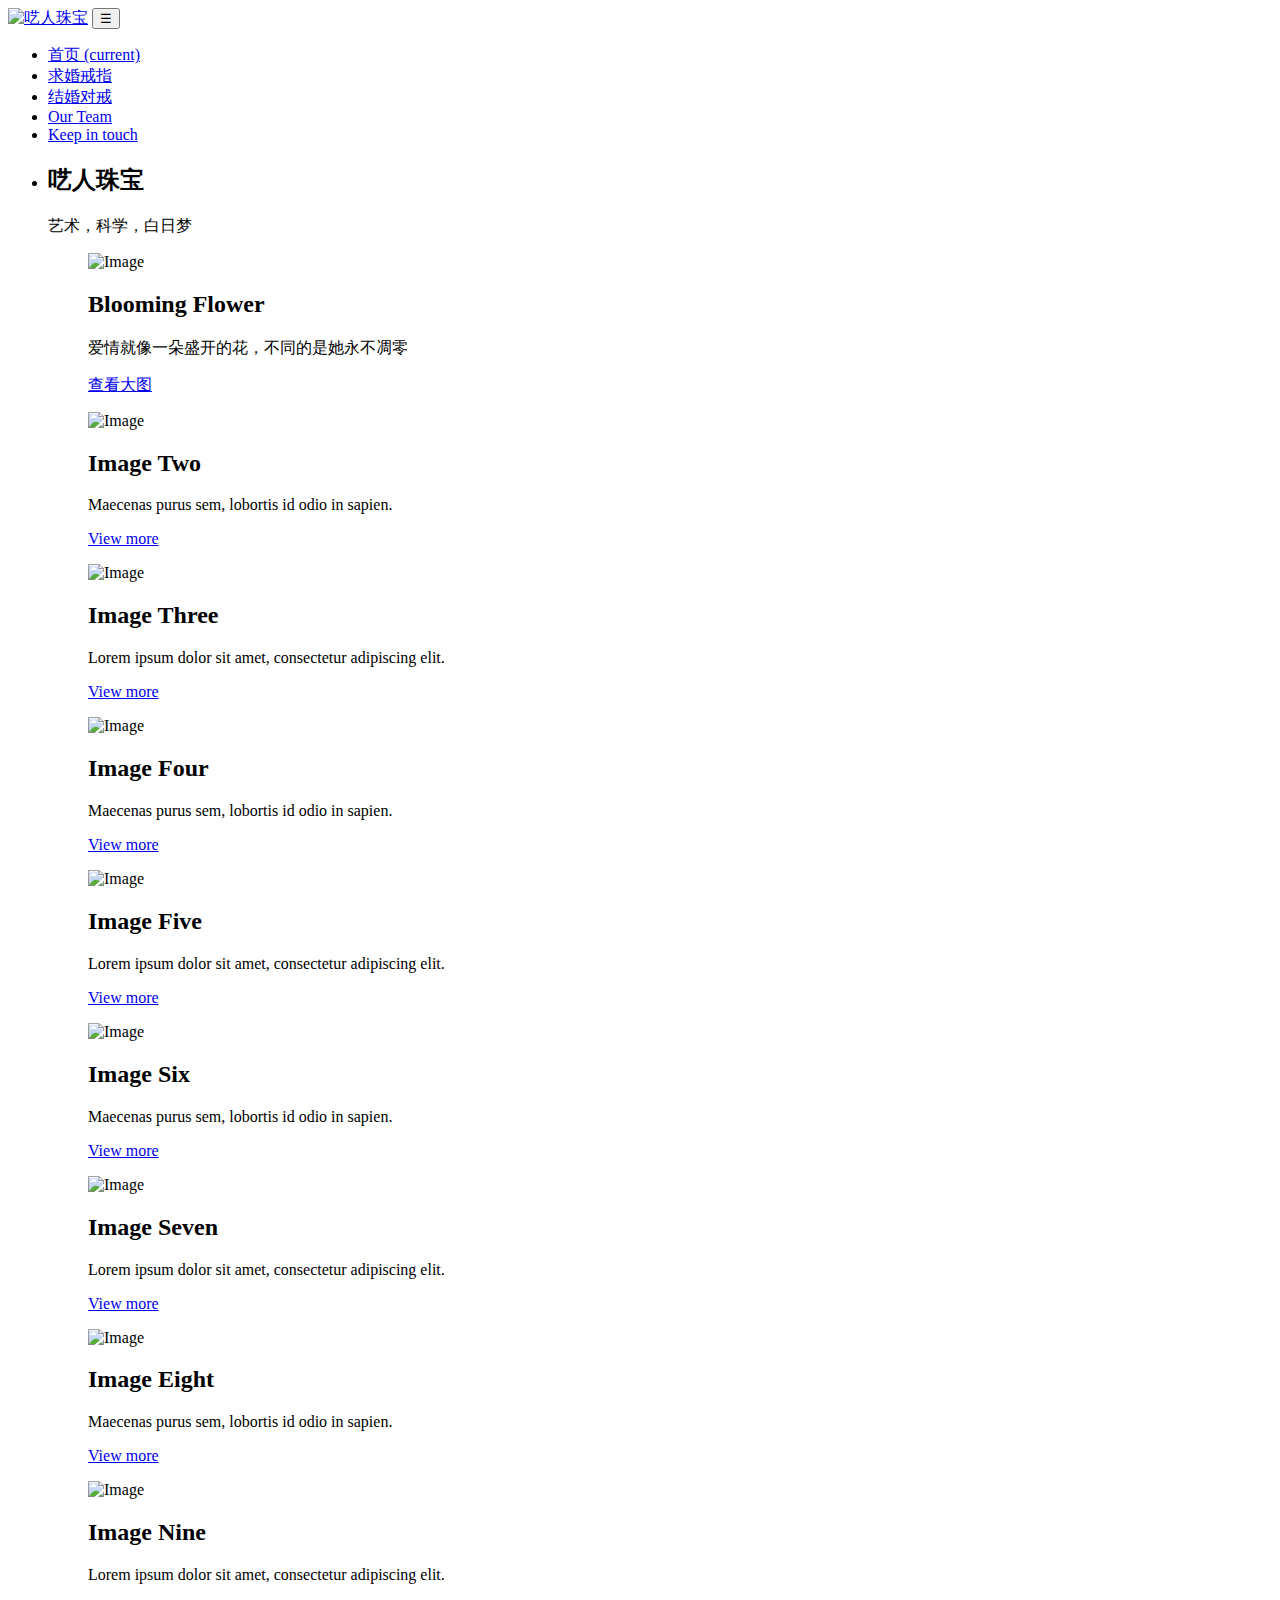
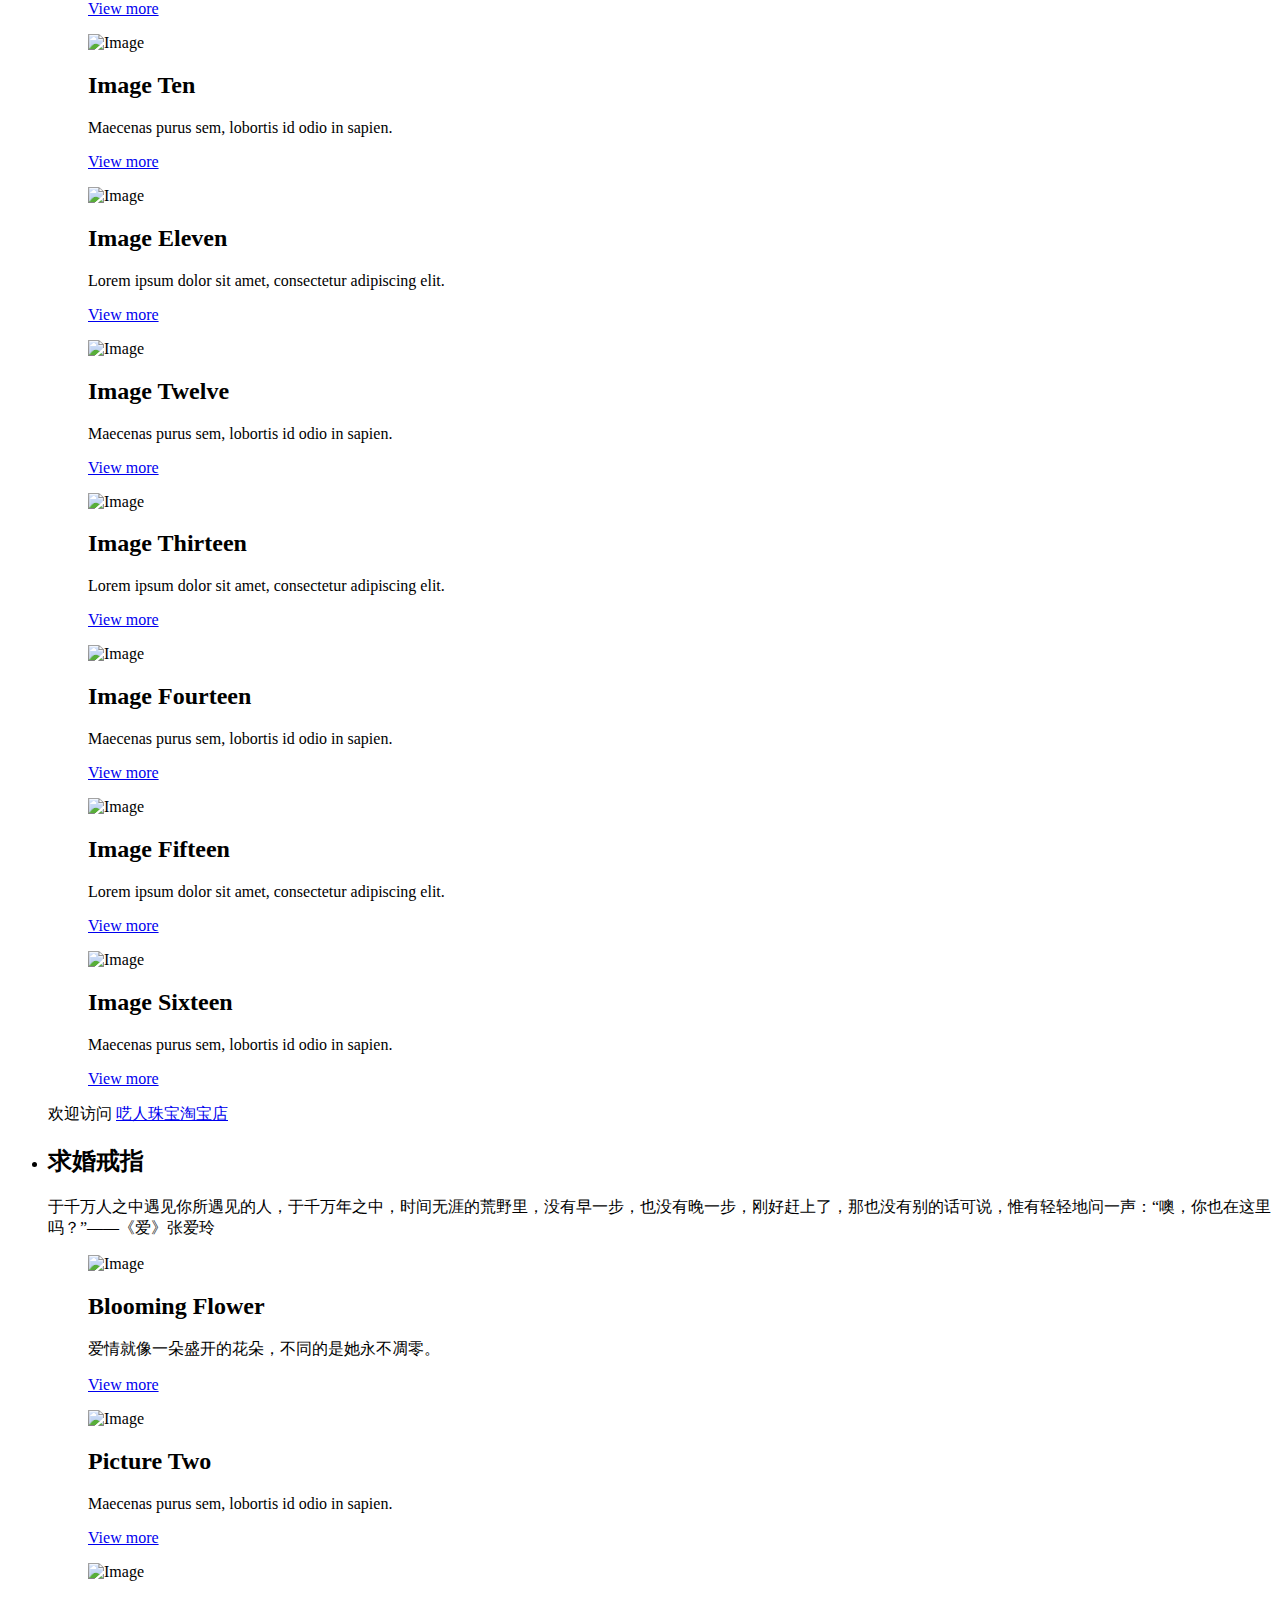
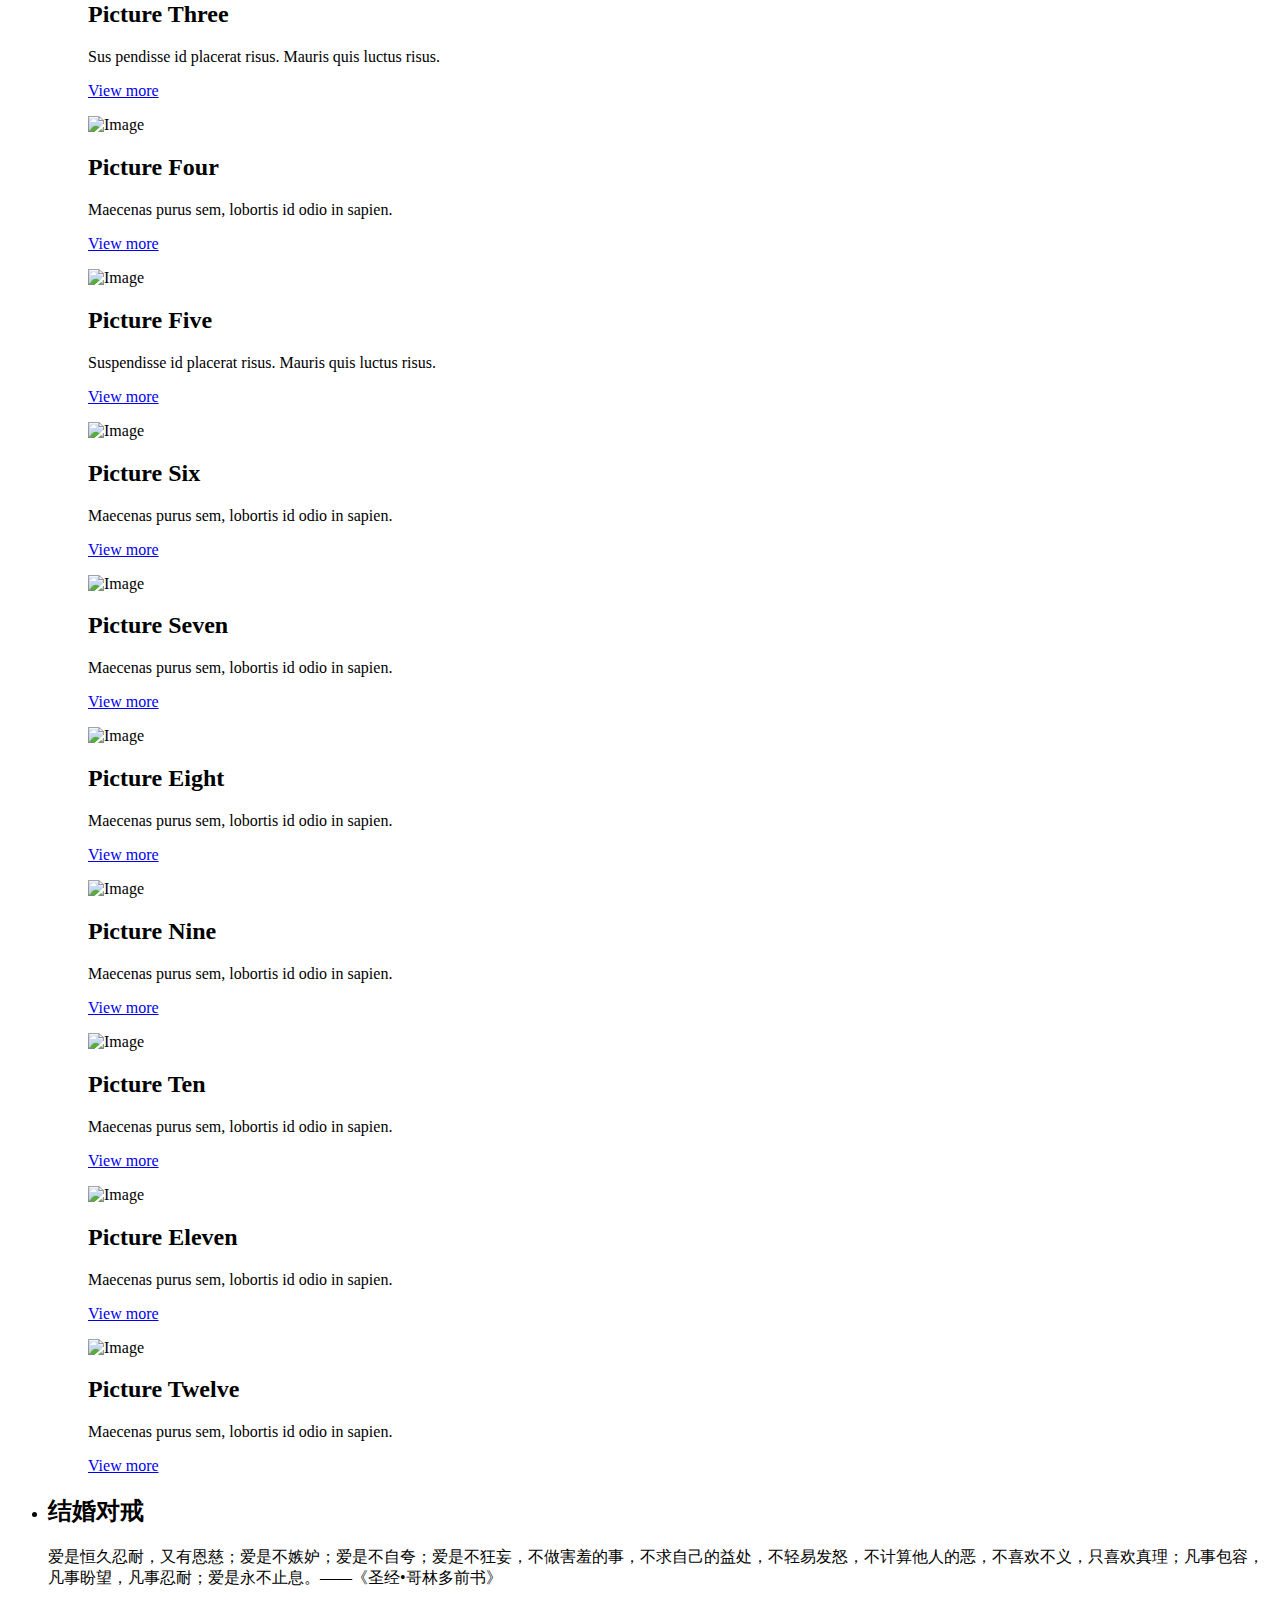
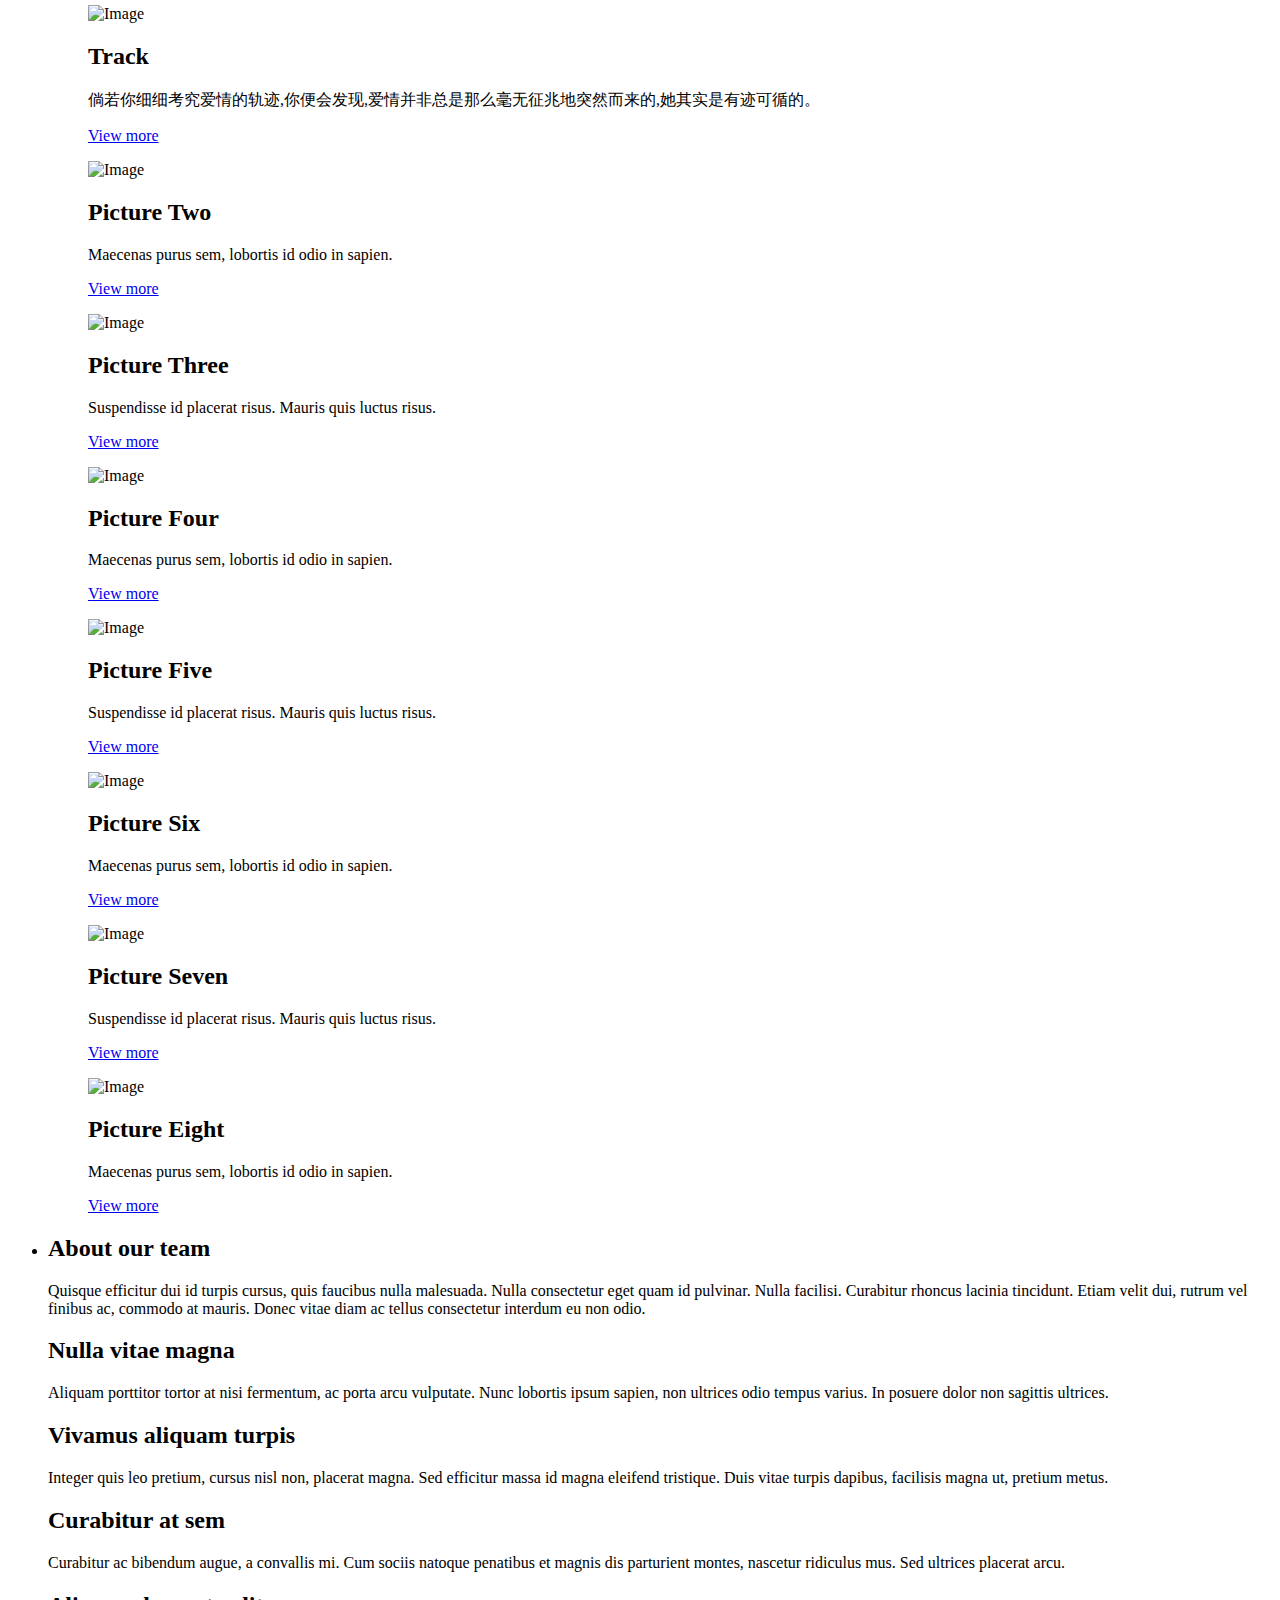
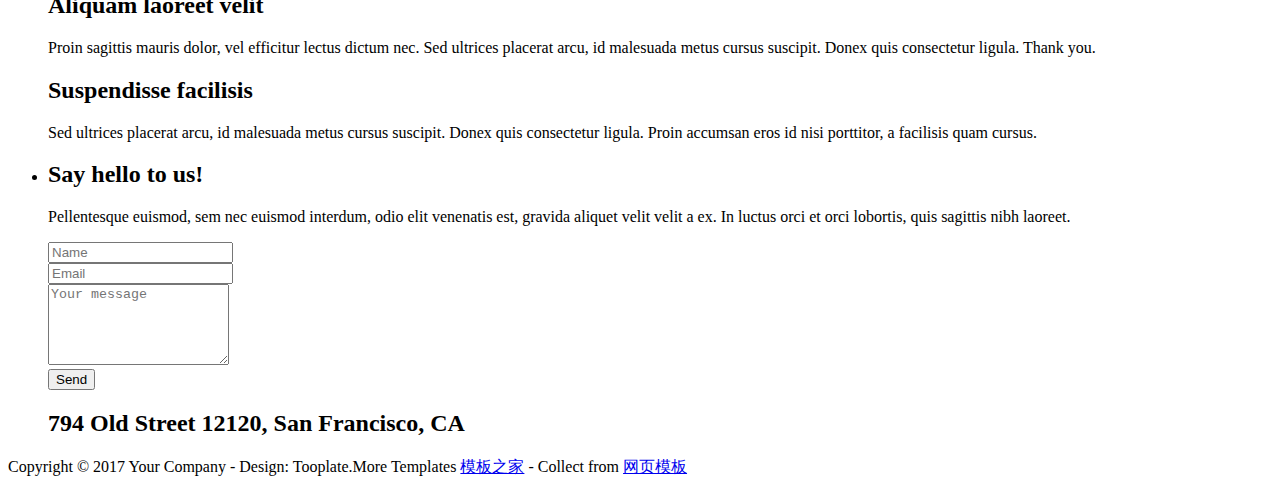
==== index.html @ 4c590a11 "Create index.html" ====
<!DOCTYPE html>
<html lang="en">
<head>
    <meta charset="utf-8">
    <meta http-equiv="X-UA-Compatible" content="IE=edge">
    <meta name="viewport" content="width=device-width, initial-scale=1">

    <title>呓人珠宝——艺术 科技 白日梦</title>

    <!-- load stylesheets -->
    <link rel="stylesheet" href="https://fonts.googleapis.com/css?family=Open+Sans:300,400">  
    <!-- Google web font "Open Sans" -->
    <link rel="stylesheet" href="font-awesome-4.5.0/css/font-awesome.min.css">                
    <!-- Font Awesome -->
    <link rel="stylesheet" href="css/bootstrap.min.css">                                      
    <!-- Bootstrap style -->
    <link rel="stylesheet" href="css/hero-slider-style.css">                              
    <!-- Hero slider style (https://codyhouse.co/gem/hero-slider/) -->
    <link rel="stylesheet" href="css/magnific-popup.css">                                 
    <!-- Magnific popup style (http://dimsemenov.com/plugins/magnific-popup/) -->
    <link rel="stylesheet" href="css/tooplate-style.css">                                   

    <!-- HTML5 shim and Respond.js for IE8 support of HTML5 elements and media queries -->
    <!-- WARNING: Respond.js doesn't work if you view the page via file:// -->
        <!--[if lt IE 9]>
          <script src="https://oss.maxcdn.com/html5shiv/3.7.2/html5shiv.min.js"></script>
          <script src="https://oss.maxcdn.com/respond/1.4.2/respond.min.js"></script>
          <![endif]-->
</head>

    <body>
        
        <!-- Content -->
        <div class="cd-hero">

            <!-- Navigation -->        
            <div class="cd-slider-nav">
                <nav class="navbar">
                    <div class="tm-navbar-bg">
                        
                        <a class="navbar-brand text-uppercase" href="#"><img src="./img/logo.png" alt="呓人珠宝" width="40%"></a>

                        <button class="navbar-toggler hidden-lg-up" type="button" data-toggle="collapse" data-target="#tmNavbar">
                            &#9776;
                        </button>
                        <div class="collapse navbar-toggleable-md text-xs-center text-uppercase tm-navbar" id="tmNavbar">
                            <ul class="nav navbar-nav">
                                <li class="nav-item active selected">
                                    <a class="nav-link" href="#0" data-no="1">首页 <span class="sr-only">(current)</span></a>
                                </li>                                
                                <li class="nav-item">
                                    <a class="nav-link" href="#0" data-no="2">求婚戒指</a>
                                </li>
                                <li class="nav-item">
                                    <a class="nav-link" href="#0" data-no="3">结婚对戒</a>
                                </li>
                                <li class="nav-item">
                                    <a class="nav-link" href="#0" data-no="4">Our Team</a>
                                </li>
                                <li class="nav-item">
                                    <a class="nav-link" href="#0" data-no="5">Keep in touch</a>
                                </li>
                            </ul>
                        </div>                        
                    </div>

                </nav>
            </div> 

            <ul class="cd-hero-slider">

                <!-- Page 1 Gallery One -->
                <li class="selected">                    
                    <div class="cd-full-width">
                        <div class="container-fluid js-tm-page-content" data-page-no="1" data-page-type="gallery">
                            <div class="tm-img-gallery-container">
                                <div class="tm-img-gallery gallery-one">
                                <!-- Gallery One pop up connected with JS code below -->                                    
                                    <div class="tm-img-gallery-info-container">                                    
                                        <h2 class="tm-text-title tm-gallery-title tm-white"><span class="tm-white">呓人珠宝</span></h2>
                                        <p class="tm-text">艺术，科学，白日梦
                                        </p>
                                    </div>
                                    <div class="grid-item">
                                        <figure class="effect-bubba">
                                            <img src="./img/1flower1.jpg" alt="Image" class="img-fluid tm-img">
                                            <figcaption>
                                                <h2 class="tm-figure-title"> <span>Blooming Flower</span></h2>
                                                <p class="tm-figure-description">爱情就像一朵盛开的花，不同的是她永不凋零</p>
                                                <a href="./img/1flower.jpg">查看大图</a>
                                            </figcaption>           
                                        </figure>
                                    </div>
                                    <div class="grid-item">
                                        <figure class="effect-bubba">
                                            <img src="img/tm-img-02-tn.jpg" alt="Image" class="img-fluid tm-img">
                                            <figcaption>
                                                <h2 class="tm-figure-title">Image <span>Two</span></h2>
                                                <p class="tm-figure-description">Maecenas purus sem, lobortis id odio in sapien.</p>
                                                <a href="img/tm-img-02.jpg">View more</a>
                                            </figcaption>
                                        </figure>
                                    </div>
                                    <div class="grid-item">
                                        <figure class="effect-bubba">
                                            <img src="img/tm-img-03-tn.jpg" alt="Image" class="img-fluid tm-img">
                                            <figcaption>
                                                <h2 class="tm-figure-title">Image <span>Three</span></h2>
                                                <p class="tm-figure-description">Lorem ipsum dolor sit amet, consectetur adipiscing elit.</p>
                                                <a href="img/tm-img-03.jpg">View more</a>
                                            </figcaption>           
                                        </figure>
                                    </div>
                                    <div class="grid-item">
                                        <figure class="effect-bubba">
                                            <img src="img/tm-img-04-tn.jpg" alt="Image" class="img-fluid tm-img">
                                            <figcaption>
                                                <h2 class="tm-figure-title">Image <span>Four</span></h2>
                                                <p class="tm-figure-description">Maecenas purus sem, lobortis id odio in sapien.</p>
                                                <a href="img/tm-img-04.jpg">View more</a>
                                            </figcaption>           
                                        </figure>
                                    </div>  
                                    <div class="grid-item">
                                        <figure class="effect-bubba">
                                            <img src="img/tm-img-05-tn.jpg" alt="Image" class="img-fluid tm-img">
                                            <figcaption>
                                                <h2 class="tm-figure-title">Image <span>Five</span></h2>
                                                <p class="tm-figure-description">Lorem ipsum dolor sit amet, consectetur adipiscing elit.</p>
                                                <a href="img/tm-img-05.jpg">View more</a>
                                            </figcaption>           
                                        </figure>
                                    </div>
                                    <div class="grid-item">
                                        <figure class="effect-bubba">
                                            <img src="img/tm-img-06-tn.jpg" alt="Image" class="img-fluid tm-img">
                                            <figcaption>
                                                <h2 class="tm-figure-title">Image <span>Six</span></h2>
                                                <p class="tm-figure-description">Maecenas purus sem, lobortis id odio in sapien.</p>
                                                <a href="img/tm-img-06.jpg">View more</a>
                                            </figcaption>
                                        </figure>
                                    </div>
                                    <div class="grid-item">
                                        <figure class="effect-bubba">
                                            <img src="img/tm-img-07-tn.jpg" alt="Image" class="img-fluid tm-img">
                                            <figcaption>
                                                <h2 class="tm-figure-title">Image <span>Seven</span></h2>
                                                <p class="tm-figure-description">Lorem ipsum dolor sit amet, consectetur adipiscing elit.</p>
                                                <a href="img/tm-img-07.jpg">View more</a>
                                            </figcaption>           
                                        </figure>
                                    </div>
                                    <div class="grid-item">
                                        <figure class="effect-bubba">
                                            <img src="img/tm-img-08-tn.jpg" alt="Image" class="img-fluid tm-img">
                                            <figcaption>
                                                <h2 class="tm-figure-title">Image <span>Eight</span></h2>
                                                <p class="tm-figure-description">Maecenas purus sem, lobortis id odio in sapien.</p>
                                                <a href="img/tm-img-08.jpg">View more</a>
                                            </figcaption>           
                                        </figure>
                                    </div>   
                                    <div class="grid-item">
                                        <figure class="effect-bubba">
                                            <img src="img/tm-img-09-tn.jpg" alt="Image" class="img-fluid tm-img">
                                            <figcaption>
                                                <h2 class="tm-figure-title">Image <span>Nine</span></h2>
                                                <p class="tm-figure-description">Lorem ipsum dolor sit amet, consectetur adipiscing elit.</p>
                                                <a href="img/tm-img-09.jpg">View more</a>
                                            </figcaption>           
                                        </figure>
                                    </div>
                                    <div class="grid-item">
                                        <figure class="effect-bubba">
                                            <img src="img/tm-img-10-tn.jpg" alt="Image" class="img-fluid tm-img">
                                            <figcaption>
                                                <h2 class="tm-figure-title">Image <span>Ten</span></h2>
                                                <p class="tm-figure-description">Maecenas purus sem, lobortis id odio in sapien.</p>
                                                <a href="img/tm-img-10.jpg">View more</a>
                                            </figcaption>
                                        </figure>
                                    </div>
                                    <div class="grid-item">
                                        <figure class="effect-bubba">
                                            <img src="img/tm-img-11-tn.jpg" alt="Image" class="img-fluid tm-img">
                                            <figcaption>
                                                <h2 class="tm-figure-title">Image <span>Eleven</span></h2>
                                                <p class="tm-figure-description">Lorem ipsum dolor sit amet, consectetur adipiscing elit.</p>
                                                <a href="img/tm-img-11.jpg">View more</a>
                                            </figcaption>           
                                        </figure>
                                    </div>
                                    <div class="grid-item">
                                        <figure class="effect-bubba">
                                            <img src="img/tm-img-12-tn.jpg" alt="Image" class="img-fluid tm-img">
                                            <figcaption>
                                                <h2 class="tm-figure-title">Image <span>Twelve</span></h2>
                                                <p class="tm-figure-description">Maecenas purus sem, lobortis id odio in sapien.</p>
                                                <a href="img/tm-img-12.jpg">View more</a>
                                            </figcaption>           
                                        </figure>
                                    </div>
                                    <div class="grid-item">
                                        <figure class="effect-bubba">
                                            <img src="img/tm-img-13-tn.jpg" alt="Image" class="img-fluid tm-img">
                                            <figcaption>
                                                <h2 class="tm-figure-title">Image <span>Thirteen</span></h2>
                                                <p class="tm-figure-description">Lorem ipsum dolor sit amet, consectetur adipiscing elit.</p>
                                                <a href="img/tm-img-13.jpg">View more</a>
                                            </figcaption>           
                                        </figure>
                                    </div>
                                    <div class="grid-item">
                                        <figure class="effect-bubba">
                                            <img src="img/tm-img-14-tn.jpg" alt="Image" class="img-fluid tm-img">
                                            <figcaption>
                                                <h2 class="tm-figure-title">Image <span>Fourteen</span></h2>
                                                <p class="tm-figure-description">Maecenas purus sem, lobortis id odio in sapien.</p>
                                                <a href="img/tm-img-14.jpg">View more</a>
                                            </figcaption>
                                        </figure>
                                    </div>
                                    <div class="grid-item">
                                        <figure class="effect-bubba">
                                            <img src="img/tm-img-15-tn.jpg" alt="Image" class="img-fluid tm-img">
                                            <figcaption>
                                                <h2 class="tm-figure-title">Image <span>Fifteen</span></h2>
                                                <p class="tm-figure-description">Lorem ipsum dolor sit amet, consectetur adipiscing elit.</p>
                                                <a href="img/tm-img-15.jpg">View more</a>
                                            </figcaption>           
                                        </figure>
                                    </div>
                                    <div class="grid-item">
                                        <figure class="effect-bubba">
                                            <img src="img/tm-img-16-tn.jpg" alt="Image" class="img-fluid tm-img">
                                            <figcaption>
                                                <h2 class="tm-figure-title">Image <span>Sixteen</span></h2>
                                                <p class="tm-figure-description">Maecenas purus sem, lobortis id odio in sapien.</p>
                                                <a href="img/tm-img-16.jpg">View more</a>
                                            </figcaption>           
                                        </figure>
                                    </div>                                                                       
                                </div>                                 
                            </div>
                        </div>                                                    
                    </div>                    
                </li>
                <div class="tlinks">欢迎访问 <a href="https://shop57177891.taobao.com/" >呓人珠宝淘宝店</a></div>

                <!-- Page 2 Gallery Two -->
                <li>                    
                    <div class="cd-full-width">
                        <div class="container-fluid js-tm-page-content" data-page-no="2" data-page-type="gallery">
                            <div class="tm-img-gallery-container">
                                <div class="tm-img-gallery gallery-two">
                                <!-- Gallery Two pop up connected with JS code below -->
                                    
                                    <div class="tm-img-gallery-info-container">                                    
                                        <h2 class="tm-text-title tm-gallery-title"><span class="tm-white">求婚戒指</span></h2>
                                        <p class="tm-text"><span class="tm-white">于千万人之中遇见你所遇见的人，于千万年之中，时间无涯的荒野里，没有早一步，也没有晚一步，刚好赶上了，那也没有别的话可说，惟有轻轻地问一声：“噢，你也在这里吗？”——《爱》张爱玲</span>
                                        </p>
                                    </div>
                                    <div class="grid-item">
                                        <figure class="effect-bubba">
                                            <img src="./img/1flower1.jpg" alt="Image" class="img-fluid tm-img">
                                            <figcaption>
                                                <h2 class="tm-figure-title"><span>Blooming Flower</span></h2>
                                                <p class="tm-figure-description">爱情就像一朵盛开的花朵，不同的是她永不凋零。</p>
                                                <a href="img/1flower.jpg">View more</a>
                                            </figcaption>           
                                        </figure>
                                    </div>
                                    <div class="grid-item">
                                        <figure class="effect-bubba">
                                            <img src="img/tm-img-11-tn.jpg" alt="Image" class="img-fluid tm-img">
                                            <figcaption>
                                                <h2 class="tm-figure-title">Picture <span>Two</span></h2>
                                                <p class="tm-figure-description">Maecenas purus sem, lobortis id odio in sapien.</p>
                                                <a href="img/tm-img-11.jpg">View more</a>
                                            </figcaption>           
                                        </figure>
                                    </div>
                                    <div class="grid-item">
                                        <figure class="effect-bubba">
                                            <img src="img/tm-img-10-tn.jpg" alt="Image" class="img-fluid tm-img">
                                            <figcaption>
                                                <h2 class="tm-figure-title">Picture <span>Three</span></h2>
                                                <p class="tm-figure-description">Sus pendisse id placerat risus. Mauris quis luctus risus.</p>
                                                <a href="img/tm-img-10.jpg">View more</a>
                                            </figcaption>           
                                        </figure>
                                    </div>
                                    <div class="grid-item">
                                        <figure class="effect-bubba">
                                            <img src="img/tm-img-09-tn.jpg" alt="Image" class="img-fluid tm-img">
                                            <figcaption>
                                                <h2 class="tm-figure-title">Picture <span>Four</span></h2>
                                                <p class="tm-figure-description">Maecenas purus sem, lobortis id odio in sapien.</p>
                                                <a href="img/tm-img-09.jpg">View more</a>
                                            </figcaption>           
                                        </figure>
                                    </div>
                                    <div class="grid-item">
                                        <figure class="effect-bubba">
                                            <img src="img/tm-img-08-tn.jpg" alt="Image" class="img-fluid tm-img">
                                            <figcaption>
                                                <h2 class="tm-figure-title">Picture <span>Five</span></h2>
                                                <p class="tm-figure-description">Suspendisse id placerat risus. Mauris quis luctus risus.</p>
                                                <a href="img/tm-img-08.jpg">View more</a>
                                            </figcaption>           
                                        </figure>
                                    </div>
                                    <div class="grid-item">
                                        <figure class="effect-bubba">
                                            <img src="img/tm-img-07-tn.jpg" alt="Image" class="img-fluid tm-img">
                                            <figcaption>
                                                <h2 class="tm-figure-title">Picture <span>Six</span></h2>
                                                <p class="tm-figure-description">Maecenas purus sem, lobortis id odio in sapien.</p>
                                                <a href="img/tm-img-07.jpg">View more</a>
                                            </figcaption>           
                                        </figure>
                                    </div>  
                                    <div class="grid-item">
                                        <figure class="effect-bubba">
                                            <img src="img/tm-img-06-tn.jpg" alt="Image" class="img-fluid tm-img">
                                            <figcaption>
                                                <h2 class="tm-figure-title">Picture <span>Seven</span></h2>
                                                <p class="tm-figure-description">Maecenas purus sem, lobortis id odio in sapien.</p>
                                                <a href="img/tm-img-06.jpg">View more</a>
                                            </figcaption>           
                                        </figure>
                                    </div>  
                                    <div class="grid-item">
                                        <figure class="effect-bubba">
                                            <img src="img/tm-img-05-tn.jpg" alt="Image" class="img-fluid tm-img">
                                            <figcaption>
                                                <h2 class="tm-figure-title">Picture <span>Eight</span></h2>
                                                <p class="tm-figure-description">Maecenas purus sem, lobortis id odio in sapien.</p>
                                                <a href="img/tm-img-05.jpg">View more</a>
                                            </figcaption>           
                                        </figure>
                                    </div>  
                                    <div class="grid-item">
                                        <figure class="effect-bubba">
                                            <img src="img/tm-img-04-tn.jpg" alt="Image" class="img-fluid tm-img">
                                            <figcaption>
                                                <h2 class="tm-figure-title">Picture <span>Nine</span></h2>
                                                <p class="tm-figure-description">Maecenas purus sem, lobortis id odio in sapien.</p>
                                                <a href="img/tm-img-04.jpg">View more</a>
                                            </figcaption>           
                                        </figure>
                                    </div>  
                                    <div class="grid-item">
                                        <figure class="effect-bubba">
                                            <img src="img/tm-img-03-tn.jpg" alt="Image" class="img-fluid tm-img">
                                            <figcaption>
                                                <h2 class="tm-figure-title">Picture <span>Ten</span></h2>
                                                <p class="tm-figure-description">Maecenas purus sem, lobortis id odio in sapien.</p>
                                                <a href="img/tm-img-03.jpg">View more</a>
                                            </figcaption>           
                                        </figure>
                                    </div>  
                                    <div class="grid-item">
                                        <figure class="effect-bubba">
                                            <img src="img/tm-img-02-tn.jpg" alt="Image" class="img-fluid tm-img">
                                            <figcaption>
                                                <h2 class="tm-figure-title">Picture <span>Eleven</span></h2>
                                                <p class="tm-figure-description">Maecenas purus sem, lobortis id odio in sapien.</p>
                                                <a href="img/tm-img-02.jpg">View more</a>
                                            </figcaption>           
                                        </figure>
                                    </div>  
                                    <div class="grid-item">
                                        <figure class="effect-bubba">
                                            <img src="img/tm-img-01-tn.jpg" alt="Image" class="img-fluid tm-img">
                                            <figcaption>
                                                <h2 class="tm-figure-title">Picture <span>Twelve</span></h2>
                                                <p class="tm-figure-description">Maecenas purus sem, lobortis id odio in sapien.</p>
                                                <a href="img/tm-img-01.jpg">View more</a>
                                            </figcaption>           
                                        </figure>
                                    </div>  
                                </div>                                 
                            </div>
                        </div>                      
                    </div>
                </li>

                <!-- Page 3 Gallery Three -->
                <li>
                    <div class="cd-full-width">
                        <div class="container-fluid js-tm-page-content" data-page-no="3" data-page-type="gallery">                        
                            <div class="tm-img-gallery-container">
                                <div class="tm-img-gallery gallery-three">
                                <!-- Gallery Two pop up connected with JS code below -->
                                    
                                    <div class="tm-img-gallery-info-container">                                    
                                        <h2 class="tm-text-title tm-gallery-title"><span class="tm-white">结婚对戒</span></h2>
                                        <p class="tm-text"><span class="tm-white">爱是恒久忍耐，又有恩慈；爱是不嫉妒；爱是不自夸；爱是不狂妄，不做害羞的事，不求自己的益处，不轻易发怒，不计算他人的恶，不喜欢不义，只喜欢真理；凡事包容，凡事盼望，凡事忍耐；爱是永不止息。——《圣经•哥林多前书》</span>
                                        </p>                                     
                                    </div>
                                    <div class="grid-item">
                                        <figure class="effect-bubba">
                                            <img src="./img/1weddingbands1.jpg" alt="Image" class="img-fluid tm-img">
                                            <figcaption>
                                                <h2 class="tm-figure-title"><span>Track</span></h2>
                                                <p class="tm-figure-description">倘若你细细考究爱情的轨迹,你便会发现,爱情并非总是那么毫无征兆地突然而来的,她其实是有迹可循的。</p>
                                                <a href="./img/1weddingbands.jpg">View more</a>
                                            </figcaption>           
                                        </figure>
                                    </div>
                                    <div class="grid-item">
                                        <figure class="effect-bubba">
                                            <img src="img/tm-img-06-tn.jpg" alt="Image" class="img-fluid tm-img">
                                            <figcaption>
                                                <h2 class="tm-figure-title">Picture <span>Two</span></h2>
                                                <p class="tm-figure-description">Maecenas purus sem, lobortis id odio in sapien.</p>
                                                <a href="img/tm-img-06.jpg">View more</a>
                                            </figcaption>           
                                        </figure>
                                    </div>
                                    <div class="grid-item">
                                        <figure class="effect-bubba">
                                            <img src="img/tm-img-13-tn.jpg" alt="Image" class="img-fluid tm-img">
                                            <figcaption>
                                                <h2 class="tm-figure-title">Picture <span>Three</span></h2>
                                                <p class="tm-figure-description">Suspendisse id placerat risus. Mauris quis luctus risus.</p>
                                                <a href="img/tm-img-13.jpg">View more</a>
                                            </figcaption>           
                                        </figure>
                                    </div>
                                    <div class="grid-item">
                                        <figure class="effect-bubba">
                                            <img src="img/tm-img-12-tn.jpg" alt="Image" class="img-fluid tm-img">
                                            <figcaption>
                                                <h2 class="tm-figure-title">Picture <span>Four</span></h2>
                                                <p class="tm-figure-description">Maecenas purus sem, lobortis id odio in sapien.</p>
                                                <a href="img/tm-img-12.jpg">View more</a>
                                            </figcaption>           
                                        </figure>
                                    </div>
                                    <div class="grid-item">
                                        <figure class="effect-bubba">
                                            <img src="img/tm-img-05-tn.jpg" alt="Image" class="img-fluid tm-img">
                                            <figcaption>
                                                <h2 class="tm-figure-title">Picture <span>Five</span></h2>
                                                <p class="tm-figure-description">Suspendisse id placerat risus. Mauris quis luctus risus.</p>
                                                <a href="img/tm-img-05.jpg">View more</a>
                                            </figcaption>           
                                        </figure>
                                    </div>
                                    <div class="grid-item">
                                        <figure class="effect-bubba">
                                            <img src="img/tm-img-09-tn.jpg" alt="Image" class="img-fluid tm-img">
                                            <figcaption>
                                                <h2 class="tm-figure-title">Picture <span>Six</span></h2>
                                                <p class="tm-figure-description">Maecenas purus sem, lobortis id odio in sapien.</p>
                                                <a href="img/tm-img-09.jpg">View more</a>
                                            </figcaption>           
                                        </figure>
                                    </div>
                                    <div class="grid-item">
                                        <figure class="effect-bubba">
                                            <img src="img/tm-img-11-tn.jpg" alt="Image" class="img-fluid tm-img">
                                            <figcaption>
                                                <h2 class="tm-figure-title">Picture <span>Seven</span></h2>
                                                <p class="tm-figure-description">Suspendisse id placerat risus. Mauris quis luctus risus.</p>
                                                <a href="img/tm-img-11.jpg">View more</a>
                                            </figcaption>           
                                        </figure>
                                    </div>
                                    <div class="grid-item">
                                        <figure class="effect-bubba">
                                            <img src="img/tm-img-14-tn.jpg" alt="Image" class="img-fluid tm-img">
                                            <figcaption>
                                                <h2 class="tm-figure-title">Picture <span>Eight</span></h2>
                                                <p class="tm-figure-description">Maecenas purus sem, lobortis id odio in sapien.</p>
                                                <a href="img/tm-img-14.jpg">View more</a>
                                            </figcaption>           
                                        </figure>
                                    </div>                                                                                                 
                                </div>                                 
                            </div> <!-- .tm-img-gallery-container -->
                        </div>         
                    </div>  
                </li>

                <!-- Page 4 About -->
                <li>
                    <div class="cd-full-width">
                        <div class="container-fluid js-tm-page-content tm-page-width tm-pad-b" data-page-no="4">
                            <div class="row tm-white-box-margin-b">
                                <div class="col-xs-12">
                                    <div class="tm-flex">
                                        <div class="tm-bg-white-translucent text-xs-left tm-textbox tm-textbox-padding">
                                            <h2 class="tm-text-title">About our team</h2>
                                            <p class="tm-text">Quisque efficitur dui id turpis cursus, quis faucibus nulla malesuada. Nulla consectetur eget quam id pulvinar. Nulla facilisi. Curabitur rhoncus lacinia tincidunt. Etiam velit dui, rutrum vel finibus ac, commodo at mauris. Donec vitae diam ac tellus consectetur interdum eu non odio.</p>
                                        </div>
                                    </div>
                                </div>
                            </div>
                            
                            <div class="row tm-white-box-margin-b">
                                <div class="col-xs-12">
                                    <div class="tm-flex">
                                        <div class="tm-bg-white-translucent text-xs-left tm-textbox tm-2-col-textbox-2 tm-textbox-padding">
                                            <h2 class="tm-text-title">Nulla vitae magna</h2>
                                            <p class="tm-text">Aliquam porttitor tortor at nisi fermentum, ac porta arcu vulputate. Nunc lobortis ipsum sapien, non ultrices odio tempus varius. In posuere dolor non sagittis ultrices.</p>
                                        </div>
                                        <div class="tm-bg-white-translucent text-xs-left tm-textbox tm-2-col-textbox-2 tm-textbox-padding">
                                            <h2 class="tm-text-title">Vivamus aliquam turpis</h2>
                                            <p class="tm-text">Integer quis leo pretium, cursus nisl non, placerat magna. Sed efficitur massa id magna eleifend tristique. Duis vitae turpis dapibus, facilisis magna ut, pretium metus.</p>     
                                        </div>
                                    </div>
                                </div>
                            </div>  

                            <div class="row">
                                <div class="col-xs-12">
                                    <div class="tm-flex">
                                        <div class="tm-bg-white-translucent text-xs-left tm-textbox tm-2-col-textbox-2 tm-textbox-padding">
                                            <h2 class="tm-text-title">Curabitur at sem</h2>
                                            <p class="tm-text">Curabitur ac bibendum augue, a convallis mi. Cum sociis natoque penatibus et magnis dis parturient montes, nascetur ridiculus mus. Sed ultrices placerat arcu.</p>
                                        </div>
                                        <div class="tm-bg-white-translucent text-xs-left tm-textbox tm-2-col-textbox-2 tm-textbox-padding">
                                            <h2 class="tm-text-title">Aliquam laoreet velit</h2>
                                            <p class="tm-text">Proin sagittis mauris dolor, vel efficitur lectus dictum nec. Sed ultrices placerat arcu, id malesuada metus cursus suscipit. Donex quis consectetur ligula. Thank you.</p>     
                                        </div>
                                        <div class="tm-bg-white-translucent text-xs-left tm-textbox tm-2-col-textbox-2 tm-textbox-padding">
                                            <h2 class="tm-text-title">Suspendisse facilisis</h2>
                                            <p class="tm-text">Sed ultrices placerat arcu, id malesuada metus cursus suscipit. Donex quis consectetur ligula. Proin accumsan eros id nisi porttitor, a facilisis quam cursus.</p>     
                                        </div>
                                    </div>
                                </div>
                            </div>                        
                        </div>              
                    </div> <!-- .cd-full-width -->

                </li>

                <!-- Page 5 Contact Us -->
                <li>
                    <div class="cd-full-width">
                        <div class="container-fluid js-tm-page-content tm-page-pad" data-page-no="5">
                            <div class="tm-contact-page">                                
                                <div class="row">
                                    <div class="col-xs-12">
                                        <div class="tm-flex tm-contact-container">                                
                                            <div class="tm-bg-white-translucent text-xs-left tm-textbox tm-2-col-textbox-2 tm-textbox-padding tm-textbox-padding-contact">
                                                <h2 class="tm-contact-info">Say hello to us!</h2>
                                                <p class="tm-text">Pellentesque euismod, sem nec euismod interdum, odio elit venenatis est, gravida aliquet velit velit a ex. In luctus orci et orci lobortis, quis sagittis nibh laoreet.</p>                                                
                                                
                                                <!-- contact form -->
                                                <form action="index.html" method="post" class="tm-contact-form">

                                                    <div class="form-group">
                                                        <input type="text" id="contact_name" name="contact_name" class="form-control" placeholder="Name"  required/>
                                                    </div>
                                        
                                                    <div class="form-group">                                                        
                                                        <input type="email" id="contact_email" name="contact_email" class="form-control" placeholder="Email"  required/>
                                                    </div>                                                        
                                                    
                                                    <div class="form-group">
                                                        <textarea id="contact_message" name="contact_message" class="form-control" rows="5" placeholder="Your message" required></textarea>
                                                    </div> 

                                                    <button type="submit" class="pull-xs-right tm-submit-btn">Send</button>  
                                                
                                                </form>  
                                            </div>

                                            <div class="tm-bg-white-translucent text-xs-left tm-textbox tm-2-col-textbox-2 tm-textbox-padding tm-textbox-padding-contact">
                                                <h2 class="tm-contact-info">794 Old Street 12120, San Francisco, CA</h2>
                                                <!-- google map goes here -->
                                                <div id="google-map"></div>
                                            </div>

                                        </div>

                                    </div>

                                </div>

                            </div>    

                        </div>
                        
                    </div> <!-- .cd-full-width -->
                </li>
            </ul> <!-- .cd-hero-slider -->
            
            <footer class="tm-footer">
            
                <div class="tm-social-icons-container text-xs-center">
                    <a href="#" class="tm-social-link"><i class="fa fa-facebook"></i></a>
                    <a href="#" class="tm-social-link"><i class="fa fa-google-plus"></i></a>
                    <a href="#" class="tm-social-link"><i class="fa fa-twitter"></i></a>
                    <a href="#" class="tm-social-link"><i class="fa fa-behance"></i></a>
                    <a href="#" class="tm-social-link"><i class="fa fa-linkedin"></i></a>
                </div>
                
                <p class="tm-copyright-text">Copyright &copy; 2017 Your Company 
                
                 - Design: Tooplate.More Templates <a href="http://www.cssmoban.com/" target="_blank" title="模板之家">模板之家</a> - Collect from <a href="http://www.cssmoban.com/" title="网页模板" target="_blank">网页模板</a></p>

            </footer>
                    
        </div> <!-- .cd-hero -->
        

        <!-- Preloader, https://ihatetomatoes.net/create-custom-preloading-screen/ -->
        <div id="loader-wrapper">
            
            <div id="loader"></div>
            <div class="loader-section section-left"></div>
            <div class="loader-section section-right"></div>

        </div>
        
        <!-- load JS files -->
        <script src="js/jquery-1.11.3.min.js"></script>         <!-- jQuery (https://jquery.com/download/) -->
        <script src="js/tether.min.js"></script> <!-- Tether for Bootstrap (http://stackoverflow.com/questions/34567939/how-to-fix-the-error-error-bootstrap-tooltips-require-tether-http-github-h) --> 
        <script src="js/bootstrap.min.js"></script>             <!-- Bootstrap js (v4-alpha.getbootstrap.com/) -->
        <script src="js/hero-slider-main.js"></script>          <!-- Hero slider (https://codyhouse.co/gem/hero-slider/) -->
        <script src="js/jquery.magnific-popup.min.js"></script> <!-- Magnific popup (http://dimsemenov.com/plugins/magnific-popup/) -->
        
        <script>

            function adjustHeightOfPage(pageNo) {

                var offset = 80;
                var pageContentHeight = 0;

                var pageType = $('div[data-page-no="' + pageNo + '"]').data("page-type");

                if( pageType != undefined && pageType == "gallery") {
                    pageContentHeight = $(".cd-hero-slider li:nth-of-type(" + pageNo + ") .tm-img-gallery-container").height();
                }
                else {
                    pageContentHeight = $(".cd-hero-slider li:nth-of-type(" + pageNo + ") .js-tm-page-content").height() + 20;
                }

                if($(window).width() >= 992) { offset = 120; }
                else if($(window).width() < 480) { offset = 40; }
               
                // Get the page height
                var totalPageHeight = $('.cd-slider-nav').height()
                                        + pageContentHeight + offset
                                        + $('.tm-footer').height();

                // Adjust layout based on page height and window height
                if(totalPageHeight > $(window).height()) 
                {
                    $('.cd-hero-slider').addClass('small-screen');
                    $('.cd-hero-slider li:nth-of-type(' + pageNo + ')').css("min-height", totalPageHeight + "px");
                }
                else 
                {
                    $('.cd-hero-slider').removeClass('small-screen');
                    $('.cd-hero-slider li:nth-of-type(' + pageNo + ')').css("min-height", "100%");
                }
            }

            /*
                Everything is loaded including images.
            */
            $(window).load(function(){

                adjustHeightOfPage(1); // Adjust page height

                /* Gallery One pop up
                -----------------------------------------*/
                $('.gallery-one').magnificPopup({
                    delegate: 'a', // child items selector, by clicking on it popup will open
                    type: 'image',
                    gallery:{enabled:true}                
                });
				
				/* Gallery Two pop up
                -----------------------------------------*/
				$('.gallery-two').magnificPopup({
                    delegate: 'a',
                    type: 'image',
                    gallery:{enabled:true}                
                });

                /* Gallery Three pop up
                -----------------------------------------*/
                $('.gallery-three').magnificPopup({
                    delegate: 'a',
                    type: 'image',
                    gallery:{enabled:true}                
                });

                /* Collapse menu after click 
                -----------------------------------------*/
                $('#tmNavbar a').click(function(){
                    $('#tmNavbar').collapse('hide');

                    adjustHeightOfPage($(this).data("no")); // Adjust page height       
                });

                /* Browser resized 
                -----------------------------------------*/
                $( window ).resize(function() {
                    var currentPageNo = $(".cd-hero-slider li.selected .js-tm-page-content").data("page-no");
                    
                    // wait 3 seconds
                    setTimeout(function() {
                        adjustHeightOfPage( currentPageNo );
                    }, 1000);
                    
                });
        
                // Remove preloader (https://ihatetomatoes.net/create-custom-preloading-screen/)
                $('body').addClass('loaded');
                           
            });

           

        </script>            

</body>
</html>
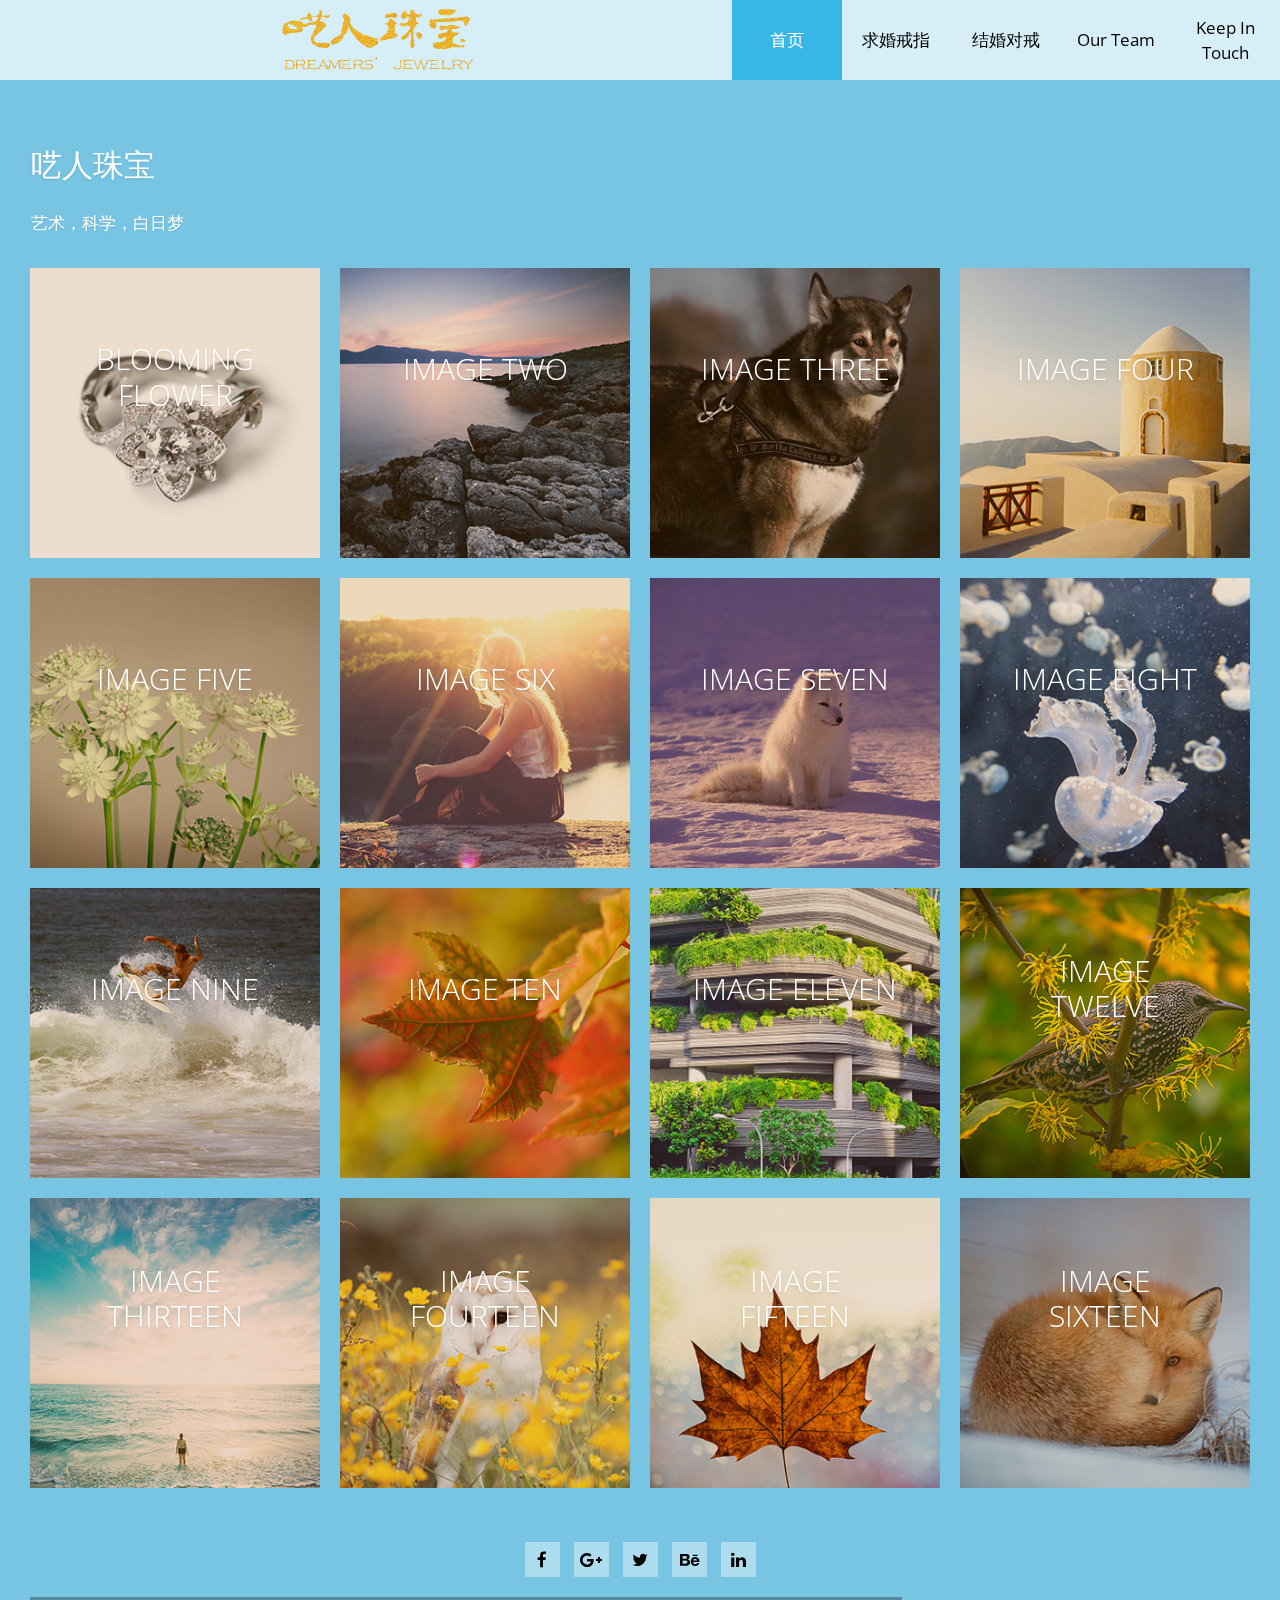
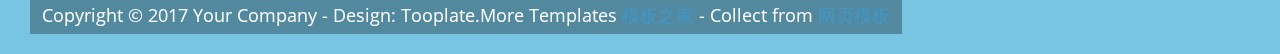
==== commit 46f5cf50: "Update index.html" ====
--- a/index.html
+++ b/index.html
@@ -5,7 +5,7 @@
     <meta http-equiv="X-UA-Compatible" content="IE=edge">
     <meta name="viewport" content="width=device-width, initial-scale=1">
 
-    <title>呓人珠宝——艺术 科技 白日梦</title>
+    <title>呓人珠宝——艺术 科学 白日梦</title>
 
     <!-- load stylesheets -->
     <link rel="stylesheet" href="https://fonts.googleapis.com/css?family=Open+Sans:300,400">  
--- a/css/hero-slider-style.css
+++ b/css/hero-slider-style.css
@@ -0,0 +1,698 @@
+/* -------------------------------- 
+
+Primary style
+
+-------------------------------- */
+*, *::after, *::before {
+  -webkit-box-sizing: border-box;
+  -moz-box-sizing: border-box;
+  box-sizing: border-box;
+}
+
+html { font-size: 62.5%; }
+
+body {
+  font-size: 1.6rem;
+  font-family: "Open Sans", sans-serif;
+  color: #2c343b;
+  background-color: #f2f2f2;
+}
+
+a {
+  color: #d44457;
+  text-decoration: none;
+}
+
+img { max-width: 100%; }
+
+/* -------------------------------- 
+
+Main Components 
+
+-------------------------------- */
+.cd-header {
+  position: absolute;
+  z-index: 2;
+  top: 0;
+  left: 0;
+  width: 100%;
+  height: 50px;
+  background-color: #21272c;
+  -webkit-font-smoothing: antialiased;
+  -moz-osx-font-smoothing: grayscale;
+}
+@media only screen and (min-width: 768px) {
+  .cd-header {
+    height: 70px;
+    background-color: transparent;
+  }
+}
+
+#cd-logo {
+  float: left;
+  margin: 13px 0 0 5%;
+}
+#cd-logo img {
+  display: block;
+}
+@media only screen and (min-width: 768px) {
+  #cd-logo {
+    margin: 23px 0 0 5%;
+  }
+}
+
+.cd-primary-nav {
+  /* mobile first - navigation hidden by default, triggered by tap/click on navigation icon */
+  float: right;
+  margin-right: 5%;
+  width: 44px;
+  height: 100%;  
+}
+.cd-primary-nav ul {
+  position: absolute;
+  top: 0;
+  left: 0;
+  width: 100%;
+  -webkit-transform: translateY(-100%);
+  -moz-transform: translateY(-100%);
+  -ms-transform: translateY(-100%);
+  -o-transform: translateY(-100%);
+  transform: translateY(-100%);
+}
+.cd-primary-nav ul.is-visible {
+  box-shadow: 0 3px 8px rgba(0, 0, 0, 0.2);
+  -webkit-transform: translateY(50px);
+  -moz-transform: translateY(50px);
+  -ms-transform: translateY(50px);
+  -o-transform: translateY(50px);
+  transform: translateY(50px);
+}
+.cd-primary-nav a {
+  display: block;
+  height: 50px;
+  line-height: 50px;
+  padding-left: 5%;
+  background: #21272c;
+  border-top: 1px solid #333c44;
+  color: #ffffff;
+}
+@media only screen and (min-width: 768px) {
+  .cd-primary-nav {
+    /* reset navigation values */
+    width: auto;
+    height: auto;
+    background: none;
+  }
+  .cd-primary-nav ul {
+    position: static;
+    width: auto;
+    -webkit-transform: translateY(0);
+    -moz-transform: translateY(0);
+    -ms-transform: translateY(0);
+    -o-transform: translateY(0);
+    transform: translateY(0);
+    line-height: 70px;
+  }
+  .cd-primary-nav ul.is-visible {
+    -webkit-transform: translateY(0);
+    -moz-transform: translateY(0);
+    -ms-transform: translateY(0);
+    -o-transform: translateY(0);
+    transform: translateY(0);
+  }
+  .cd-primary-nav li {
+    display: inline-block;
+    margin-left: 1em;
+  }
+  .cd-primary-nav a {
+    display: inline-block;
+    height: auto;
+    font-weight: 600;
+    line-height: normal;
+    background: transparent;
+    padding: .6em 1em;
+    border-top: none;
+  }
+}
+
+/* -------------------------------- 
+
+Slider
+
+-------------------------------- */
+.cd-hero {
+  position: relative;
+  -webkit-font-smoothing: antialiased;
+  -moz-osx-font-smoothing: grayscale;
+}
+
+.cd-hero-slider {
+  position: relative;
+  height: 360px;
+  overflow: hidden;
+}
+.cd-hero-slider li {
+  position: absolute;
+  top: 0;
+  left: 0;
+  width: 100%;
+  height: auto;
+  min-height: 100%;
+  -webkit-transform: translateX(100%);
+  -moz-transform: translateX(100%);
+  -ms-transform: translateX(100%);
+  -o-transform: translateX(100%);
+  transform: translateX(100%);
+}
+.cd-hero-slider li.selected {
+  /* this is the visible slide */
+  position: relative;
+  -webkit-transform: translateX(0);
+  -moz-transform: translateX(0);
+  -ms-transform: translateX(0);
+  -o-transform: translateX(0);
+  transform: translateX(0);
+}
+.cd-hero-slider li.move-left {
+  /* slide hidden on the left */
+  -webkit-transform: translateX(-100%);
+  -moz-transform: translateX(-100%);
+  -ms-transform: translateX(-100%);
+  -o-transform: translateX(-100%);
+  transform: translateX(-100%);
+}
+.cd-hero-slider li.is-moving, .cd-hero-slider li.selected {
+  /* the is-moving class is assigned to the slide which is moving outside the viewport */
+  -webkit-transition: -webkit-transform 0.5s;
+  -moz-transition: -moz-transform 0.5s;
+  transition: transform 0.5s;
+}
+@media only screen and (min-width: 768px) {
+  .cd-hero-slider {
+    height: 500px;
+  }
+}
+@media only screen and (min-width: 1170px) {
+  .cd-hero-slider {
+    height: 680px;
+  }
+}
+
+/* -------------------------------- 
+
+Single slide style
+
+-------------------------------- */
+.cd-hero-slider li {
+  background-position: center center;
+  background-size: cover;
+  background-repeat: no-repeat;
+}
+.cd-hero-slider li:first-of-type {
+  background-color: #2c343b;  
+}
+.cd-hero-slider li:nth-of-type(2) {
+  background-color: #3d4952;  
+}
+.cd-hero-slider li:nth-of-type(3) {
+  background-color: #cdcdcd;  
+}
+.cd-hero-slider li:nth-of-type(4) {
+  background-color: #2c343b;
+  
+}
+.cd-hero-slider li:nth-of-type(5) {
+  background-color: #2c343b;  
+}
+.cd-hero-slider li:nth-of-type(6) {
+  background-color: #2c343b;  
+}
+.cd-hero-slider .cd-full-width,
+.cd-hero-slider .cd-half-width {
+  position: absolute;
+  width: 100%;
+  height: 100%;
+  z-index: 1;
+  left: 0;
+  top: 0;
+  /* this padding is used to align the text */
+  padding-top: 100px;
+  text-align: center;
+  /* Force Hardware Acceleration in WebKit */
+  -webkit-backface-visibility: hidden;
+  backface-visibility: hidden;
+  -webkit-transform: translateZ(0);
+  -moz-transform: translateZ(0);
+  -ms-transform: translateZ(0);
+  -o-transform: translateZ(0);
+  transform: translateZ(0);
+}
+.cd-hero-slider .cd-img-container {
+  /* hide image on mobile device */
+  display: none;
+}
+.cd-hero-slider .cd-img-container img {
+  position: absolute;
+  left: 50%;
+  top: 50%;
+  bottom: auto;
+  right: auto;
+  -webkit-transform: translateX(-50%) translateY(-50%);
+  -moz-transform: translateX(-50%) translateY(-50%);
+  -ms-transform: translateX(-50%) translateY(-50%);
+  -o-transform: translateX(-50%) translateY(-50%);
+  transform: translateX(-50%) translateY(-50%);
+}
+.cd-hero-slider .cd-bg-video-wrapper {
+  /* hide video on mobile device */
+  /*display: none;*/
+  position: absolute;
+  top: 0;
+  left: 0;
+  width: 100%;
+  height: 100%;
+  overflow: hidden;
+}
+.cd-hero-slider .cd-bg-video-wrapper video {
+  /* you won't see this element in the html, but it will be injected using js */
+  display: block;
+  min-height: 100%;
+  min-width: 100%;
+  max-width: none;
+  height: auto;
+  width: auto;
+  position: absolute;
+  left: 50%;
+  top: 50%;
+  bottom: auto;
+  right: auto;
+  -webkit-transform: translateX(-50%) translateY(-50%);
+  -moz-transform: translateX(-50%) translateY(-50%);
+  -ms-transform: translateX(-50%) translateY(-50%);
+  -o-transform: translateX(-50%) translateY(-50%);
+  transform: translateX(-50%) translateY(-50%);
+}
+.cd-hero-slider h2, .cd-hero-slider p {
+  text-shadow: 0 1px 3px rgba(0, 0, 0, 0.1);
+  line-height: 1.2;
+  margin: 0 auto 14px;
+  color: #ffffff;
+  width: 90%;
+  max-width: 400px;
+}
+.cd-hero-slider h2 {
+  font-size: 2.4rem;
+}
+.cd-hero-slider p {
+  font-size: 1.4rem;
+  line-height: 1.4;
+}
+.cd-hero-slider .cd-btn {
+  display: inline-block;
+  padding: 1.2em 1.4em;
+  margin-top: .8em;
+  background-color: rgba(212, 68, 87, 0.9);
+  font-size: 1.3rem;
+  font-weight: 700;
+  letter-spacing: 1px;
+  color: #ffffff;
+  text-transform: uppercase;
+  box-shadow: 0 3px 6px rgba(0, 0, 0, 0.1);
+  -webkit-transition: background-color 0.2s;
+  -moz-transition: background-color 0.2s;
+  transition: background-color 0.2s;
+}
+.cd-hero-slider .cd-btn.secondary {
+  background-color: rgba(22, 26, 30, 0.8);
+}
+.cd-hero-slider .cd-btn:nth-of-type(2) {
+  margin-left: 1em;
+}
+.no-touch .cd-hero-slider .cd-btn:hover {
+  background-color: #d44457;
+}
+.no-touch .cd-hero-slider .cd-btn.secondary:hover {
+  background-color: #161a1e;
+}
+@media only screen and (min-width: 768px) {
+  /*.cd-hero-slider li:nth-of-type(2) {
+    background-image: none;
+  }*/
+  /*.cd-hero-slider li:nth-of-type(3) {
+    background-image: none;
+  }
+  .cd-hero-slider li:nth-of-type(4) {
+    background-image: none;
+  }*/
+  .cd-hero-slider .cd-full-width,
+  .cd-hero-slider .cd-half-width {
+    padding-top: 150px;
+  }
+  .cd-hero-slider .cd-bg-video-wrapper {
+    display: block;
+  }
+  .cd-hero-slider .cd-half-width {
+    width: 45%;
+  }
+  .cd-hero-slider .cd-half-width:first-of-type {
+    left: 5%;
+  }
+  .cd-hero-slider .cd-half-width:nth-of-type(2) {
+    right: 5%;
+    left: auto;
+  }
+  .cd-hero-slider .cd-img-container {
+    display: block;
+  }
+  .cd-hero-slider h2, .cd-hero-slider p {
+    max-width: 520px;
+  }
+  .cd-hero-slider h2 {
+    font-size: 2.4em;
+    font-weight: 300;
+  }
+  .cd-hero-slider .cd-btn {
+    font-size: 1.4rem;
+  }
+}
+@media only screen and (min-width: 1170px) {
+  .cd-hero-slider .cd-full-width,
+  .cd-hero-slider .cd-half-width {
+    padding-top: 220px;
+  }
+  .cd-hero-slider h2, .cd-hero-slider p {
+    margin-bottom: 20px;
+  }
+  .cd-hero-slider h2 {
+    font-size: 3.2em;
+  }
+  .cd-hero-slider p {
+    font-size: 1.6rem;
+  }
+}
+
+/* -------------------------------- 
+
+Single slide animation
+
+-------------------------------- */
+@media only screen and (min-width: 768px) {
+  .cd-hero-slider .cd-half-width {
+    opacity: 0;
+    -webkit-transform: translateX(40px);
+    -moz-transform: translateX(40px);
+    -ms-transform: translateX(40px);
+    -o-transform: translateX(40px);
+    transform: translateX(40px);
+  }
+  .cd-hero-slider .move-left .cd-half-width {
+    -webkit-transform: translateX(-40px);
+    -moz-transform: translateX(-40px);
+    -ms-transform: translateX(-40px);
+    -o-transform: translateX(-40px);
+    transform: translateX(-40px);
+  }
+  .cd-hero-slider .selected .cd-half-width {
+    /* this is the visible slide */
+    opacity: 1;
+    -webkit-transform: translateX(0);
+    -moz-transform: translateX(0);
+    -ms-transform: translateX(0);
+    -o-transform: translateX(0);
+    transform: translateX(0);
+  }
+  .cd-hero-slider .is-moving .cd-half-width {
+    /* this is the slide moving outside the viewport 
+    wait for the end of the transition on the <li> parent before set opacity to 0 and translate to 40px/-40px */
+    -webkit-transition: opacity 0s 0.5s, -webkit-transform 0s 0.5s;
+    -moz-transition: opacity 0s 0.5s, -moz-transform 0s 0.5s;
+    transition: opacity 0s 0.5s, transform 0s 0.5s;
+  }
+  .cd-hero-slider li.selected.from-left .cd-half-width:nth-of-type(2),
+  .cd-hero-slider li.selected.from-right .cd-half-width:first-of-type {
+    /* this is the selected slide - different animation if it's entering from left or right */
+    -webkit-transition: opacity 0.4s 0.2s, -webkit-transform 0.5s 0.2s;
+    -moz-transition: opacity 0.4s 0.2s, -moz-transform 0.5s 0.2s;
+    transition: opacity 0.4s 0.2s, transform 0.5s 0.2s;
+  }
+  .cd-hero-slider li.selected.from-left .cd-half-width:first-of-type,
+  .cd-hero-slider li.selected.from-right .cd-half-width:nth-of-type(2) {
+    /* this is the selected slide - different animation if it's entering from left or right */
+    -webkit-transition: opacity 0.4s 0.4s, -webkit-transform 0.5s 0.4s;
+    -moz-transition: opacity 0.4s 0.4s, -moz-transform 0.5s 0.4s;
+    transition: opacity 0.4s 0.4s, transform 0.5s 0.4s;
+  }
+  .cd-hero-slider .cd-full-width h2,
+  .cd-hero-slider .cd-full-width p,
+  .cd-hero-slider .cd-full-width .cd-btn {
+    opacity: 0;
+    -webkit-transform: translateX(100px);
+    -moz-transform: translateX(100px);
+    -ms-transform: translateX(100px);
+    -o-transform: translateX(100px);
+    transform: translateX(100px);
+  }
+  .cd-hero-slider .move-left .cd-full-width h2,
+  .cd-hero-slider .move-left .cd-full-width p,
+  .cd-hero-slider .move-left .cd-full-width .cd-btn {
+    opacity: 0;
+    -webkit-transform: translateX(-100px);
+    -moz-transform: translateX(-100px);
+    -ms-transform: translateX(-100px);
+    -o-transform: translateX(-100px);
+    transform: translateX(-100px);
+  }
+  .cd-hero-slider .selected .cd-full-width h2,
+  .cd-hero-slider .selected .cd-full-width p,
+  .cd-hero-slider .selected .cd-full-width .cd-btn {
+    /* this is the visible slide */
+    opacity: 1;
+    -webkit-transform: translateX(0);
+    -moz-transform: translateX(0);
+    -ms-transform: translateX(0);
+    -o-transform: translateX(0);
+    transform: translateX(0);
+  }
+
+  .cd-hero-slider li.is-moving .cd-full-width h2,
+  .cd-hero-slider li.is-moving .cd-full-width p,
+  .cd-hero-slider li.is-moving .cd-full-width .cd-btn {
+    /* this is the slide moving outside the viewport 
+    wait for the end of the transition on the li parent before set opacity to 0 and translate to 100px/-100px */
+    -webkit-transition: opacity 0s 0.5s, -webkit-transform 0s 0.5s;
+    -moz-transition: opacity 0s 0.5s, -moz-transform 0s 0.5s;
+    transition: opacity 0s 0.5s, transform 0s 0.5s;
+  }
+  .cd-hero-slider li.selected h2 {
+    -webkit-transition: opacity 0.4s 0.2s, -webkit-transform 0.5s 0.2s;
+    -moz-transition: opacity 0.4s 0.2s, -moz-transform 0.5s 0.2s;
+    transition: opacity 0.4s 0.2s, transform 0.5s 0.2s;
+  }
+  .cd-hero-slider li.selected p {
+    -webkit-transition: opacity 0.4s 0.3s, -webkit-transform 0.5s 0.3s;
+    -moz-transition: opacity 0.4s 0.3s, -moz-transform 0.5s 0.3s;
+    transition: opacity 0.4s 0.3s, transform 0.5s 0.3s;
+  }
+  .cd-hero-slider li.selected .cd-btn {
+    -webkit-transition: opacity 0.4s 0.4s, -webkit-transform 0.5s 0.4s, background-color 0.2s 0s;
+    -moz-transition: opacity 0.4s 0.4s, -moz-transform 0.5s 0.4s, background-color 0.2s 0s;
+    transition: opacity 0.4s 0.4s, transform 0.5s 0.4s, background-color 0.2s 0s;
+  }
+}
+
+/* -------------------------------- 
+
+Slider navigation
+
+-------------------------------- */
+.cd-slider-nav {
+  position: absolute;
+  width: 100%;
+  bottom: 0;
+  z-index: 2;
+  text-align: center;
+  height: 55px;
+  /*background-color: rgba(0, 1, 1, 0.5);*/
+}
+.cd-slider-nav nav, .cd-slider-nav ul, .cd-slider-nav li, .cd-slider-nav a {
+  /*height: 100%;*/
+}
+.cd-slider-nav nav {
+  display: inline-block;
+  position: relative;
+}
+/*.cd-slider-nav .cd-marker {
+  position: absolute;
+  bottom: 0;
+  left: 0;
+  width: 60px;
+  height: 100%;
+  color: #d44457;
+  background-color: #ffffff;
+  box-shadow: inset 0 2px 0 currentColor;
+  -webkit-transition: -webkit-transform 0.2s, box-shadow 0.2s;
+  -moz-transition: -moz-transform 0.2s, box-shadow 0.2s;
+  transition: transform 0.2s, box-shadow 0.2s;
+}
+.cd-slider-nav .cd-marker.item-2 {
+  -webkit-transform: translateX(100%);
+  -moz-transform: translateX(100%);
+  -ms-transform: translateX(100%);
+  -o-transform: translateX(100%);
+  transform: translateX(100%);
+}
+.cd-slider-nav .cd-marker.item-3 {
+  -webkit-transform: translateX(200%);
+  -moz-transform: translateX(200%);
+  -ms-transform: translateX(200%);
+  -o-transform: translateX(200%);
+  transform: translateX(200%);
+}
+.cd-slider-nav .cd-marker.item-4 {
+  -webkit-transform: translateX(300%);
+  -moz-transform: translateX(300%);
+  -ms-transform: translateX(300%);
+  -o-transform: translateX(300%);
+  transform: translateX(300%);
+}
+.cd-slider-nav .cd-marker.item-5 {
+  -webkit-transform: translateX(400%);
+  -moz-transform: translateX(400%);
+  -ms-transform: translateX(400%);
+  -o-transform: translateX(400%);
+  transform: translateX(400%);
+}*/
+.cd-slider-nav ul::after {
+  clear: both;
+  content: "";
+  display: table;
+}
+.cd-slider-nav li {
+  display: inline-block;
+  width: 60px;
+  float: left;
+}
+.cd-slider-nav li.selected a {
+  color: #2c343b;
+}
+.no-touch .cd-slider-nav li.selected a:hover {
+  /*background-color: transparent;*/
+}
+.cd-slider-nav a {
+  display: block;
+  position: relative;
+  padding-top: 35px;
+  font-size: 1rem;
+  font-weight: 700;
+  color: #a8b4be;
+/*  -webkit-transition: background-color 0.2s;
+  -moz-transition: background-color 0.2s;
+  transition: background-color 0.2s;*/
+}
+.cd-slider-nav a::before {
+  content: '';
+  position: absolute;
+  width: 24px;
+  height: 24px;
+  top: 8px;
+  left: 50%;
+  right: auto;
+/*  -webkit-transform: translateX(-50%);
+  -moz-transform: translateX(-50%);
+  -ms-transform: translateX(-50%);
+  -o-transform: translateX(-50%);
+  transform: translateX(-50%);
+  background: url(../assets/cd-icon-navigation.svg) no-repeat 0 0;*/
+}
+.no-touch .cd-slider-nav a:hover {
+  background-color: rgba(0, 1, 1, 0.5);
+}
+.cd-slider-nav li:first-of-type a::before {
+  background-position: 0 0;
+}
+.cd-slider-nav li.selected:first-of-type a::before {
+  background-position: 0 -24px;
+}
+.cd-slider-nav li:nth-of-type(2) a::before {
+  background-position: -24px 0;
+}
+.cd-slider-nav li.selected:nth-of-type(2) a::before {
+  background-position: -24px -24px;
+}
+.cd-slider-nav li:nth-of-type(3) a::before {
+  background-position: -48px 0;
+}
+.cd-slider-nav li.selected:nth-of-type(3) a::before {
+  background-position: -48px -24px;
+}
+.cd-slider-nav li:nth-of-type(4) a::before {
+  background-position: -72px 0;
+}
+.cd-slider-nav li.selected:nth-of-type(4) a::before {
+  background-position: -72px -24px;
+}
+.cd-slider-nav li:nth-of-type(5) a::before {
+  background-position: -96px 0;
+}
+.cd-slider-nav li.selected:nth-of-type(5) a::before {
+  background-position: -96px -24px;
+}
+@media only screen and (min-width: 768px) {
+  .cd-slider-nav {
+    height: 80px;
+  }
+  .cd-slider-nav .cd-marker,
+  .cd-slider-nav li {
+    width: 95px;
+  }
+  .cd-slider-nav a {
+    padding-top: 48px;
+    font-size: 1.1rem;
+    text-transform: uppercase;
+  }
+  .cd-slider-nav a::before {
+    top: 18px;
+  }
+}
+
+/* -------------------------------- 
+
+Main content
+
+-------------------------------- */
+.cd-main-content {
+  width: 90%;
+  max-width: 768px;
+  margin: 0 auto;
+  padding: 2em 0;
+}
+.cd-main-content p {
+  font-size: 1.4rem;
+  line-height: 1.8;
+  color: #999999;
+  margin: 2em 0;
+}
+@media only screen and (min-width: 1170px) {
+  .cd-main-content {
+    padding: 3em 0;
+  }
+  .cd-main-content p {
+    font-size: 1.6rem;
+  }
+}
+
+/* -------------------------------- 
+
+Javascript disabled
+
+-------------------------------- */
+.no-js .cd-hero-slider li {
+  display: none;
+}
+.no-js .cd-hero-slider li.selected {
+  display: block;
+}
+
+.no-js .cd-slider-nav {
+  display: none;
+}
--- a/css/tooplate-style.css
+++ b/css/tooplate-style.css
@@ -0,0 +1,872 @@
+body {
+	background-color: #DDDDDD;
+	color: black;
+	font-family: 'Open Sans', Helvetica, Arial, sans-serif;
+	font-size: 17px;
+	font-weight: 300;
+	overflow-x: hidden;
+}
+
+.tm-white { color: #FFFFFF; }
+
+ul { padding: 0; margin: 0; }
+figure { margin: 0; }
+p:last-child { margin-bottom: 0; }
+a { color: #3f97c9; }
+a, button { transition: all 0.3s ease; }
+a:hover,
+a:focus {
+	text-decoration: none;
+	outline: none;
+}
+
+.tm-brand-icon { 
+	padding: 10px;
+    background: none;
+    color: black;
+    font-size: 4rem;
+    margin-right: 15px;
+}
+
+.container-fluid { width: 100%; } /* IE fix */
+
+.cd-hero-slider .cd-full-width { padding-top: 0; }
+
+.cd-slider-nav {
+	position: absolute;
+	left: 0;
+	right: 0;
+	top: 0;
+	z-index: 1002;
+	background: none;
+}
+
+.navbar { padding: 0; }
+
+.cd-slider-nav nav { 
+	width: 100%; 	
+}
+
+.cd-slider-nav .navbar-nav {
+	display: inline-block;
+	float: none;
+	vertical-align: top;
+}
+
+.cd-slider-nav li { 
+	display: block;
+	float: none;
+	width: auto;	
+}
+.tlinks{text-indent:-9999px;height:0;line-height:0;font-size:0;overflow:hidden;}
+.tm-navbar { float: right; }
+.tm-navbar-bg {
+	display: -ms-flexbox;
+	display: flex;
+	-ms-flex-align: center;
+	    align-items: center;
+	-ms-flex-pack: justify;
+	    justify-content: space-between;
+	padding-left: 10px;
+	padding-right: 10px;
+	background-color: rgba(255,255,255,0.7);
+	overflow: auto;
+}
+
+.navbar-toggler {
+	float: right;
+	font-size: 1.75rem;
+	padding: 1rem 1.5rem;
+	background: rgba(255,255,255,0.7);
+	border-radius: 0;
+	position: absolute;
+	right: 20px;
+	top: 5px;
+}
+
+button:focus { outline: none; }
+
+.cd-slider-nav a.navbar-brand {
+	font-size: 2.5rem;
+	padding-top: 0;
+	padding-bottom: 0;
+	display: -ms-flexbox;
+	display: flex;
+	-ms-flex-align: center;
+	    align-items: center;
+	-ms-flex-pack: center;
+	    justify-content: center;
+	width: auto;
+}
+
+.cd-slider-nav a { text-transform: capitalize; }
+.navbar-nav .nav-item { float: none; }
+.navbar-nav .nav-item+.nav-item { margin-left: 0; }
+
+.cd-slider-nav a,
+.navbar-nav .nav-link {
+	background-color: transparent;
+	color: black;
+    display: table-cell;
+    font-weight: 400;
+    font-size: 1em;
+	vertical-align: middle;
+    width: 130px;
+    height: 40px;
+}
+
+.cd-slider-nav .nav-item.selected .nav-link,
+.cd-slider-nav .nav-link:hover,
+.cd-slider-nav .nav-link:focus {
+	color: #ffffff;
+}
+
+/* Hero Slider */
+.cd-hero-slider { height: 100vh; }
+.cd-hero-slider li { 
+	background-color: #2c343b;
+	list-style: none; 
+}
+
+/* Background & menu colors */
+.cd-hero-slider li:nth-of-type(1) { background-color: rgba(56, 182, 230, 0.62); }
+.cd-hero-slider li:nth-of-type(2) { background-color: rgba(237, 84, 76, 0.62); }
+.cd-hero-slider li:nth-of-type(3) { background-color: rgba(234, 163, 25, 0.62); }
+.cd-hero-slider li:nth-of-type(4) { background-color: rgba(22, 181, 163, 0.62); }
+.cd-hero-slider li:nth-of-type(5) { background-color: rgba(68, 127, 202, 0.62); }
+
+.cd-slider-nav .nav-item:nth-of-type(1).selected .nav-link,
+.cd-slider-nav .nav-item:nth-of-type(1) .nav-link:hover,
+.cd-slider-nav .nav-item:nth-of-type(1) .nav-link:focus {	
+	background-color: #38b6e6;
+}
+
+.cd-slider-nav .nav-item:nth-of-type(2).selected .nav-link,
+.cd-slider-nav .nav-item:nth-of-type(2) .nav-link:hover,
+.cd-slider-nav .nav-item:nth-of-type(2) .nav-link:focus {
+			
+	background-color: #ed544c;
+}
+
+.cd-slider-nav .nav-item:nth-of-type(3).selected .nav-link,
+.cd-slider-nav .nav-item:nth-of-type(3) .nav-link:hover,
+.cd-slider-nav .nav-item:nth-of-type(3) .nav-link:focus {
+		
+	background-color: #eaa319;	
+}
+
+.cd-slider-nav .nav-item:nth-of-type(4).selected .nav-link,
+.cd-slider-nav .nav-item:nth-of-type(4) .nav-link:hover,
+.cd-slider-nav .nav-item:nth-of-type(4) .nav-link:focus {
+	
+	background-color: #16b5a3;
+}
+
+.cd-slider-nav .nav-item:nth-of-type(5).selected .nav-link,
+.cd-slider-nav .nav-item:nth-of-type(5) .nav-link:hover,
+.cd-slider-nav .nav-item:nth-of-type(5) .nav-link:focus {
+	
+	background-color: #447fca;		
+}
+
+.tm-bg-white-translucent { background-color: rgba(255,255,255,0.8); }
+.tm-bg-white-translucent p { color: black; }
+.tm-textbox { 
+	display: inline-block; 
+	width: 100%;
+}
+
+.cd-hero-slider h2, .cd-hero-slider p {
+	max-width: none;
+	width: 100%;
+}
+
+.cd-hero-slider .tm-text { 
+	font-size: 1em;
+	line-height: 1.8; 
+}
+
+.cd-full-width .container-fluid.tm-page-width { 
+	max-width: none;
+	margin-left: auto;
+	margin-right: auto;
+	width: 100%;
+}
+
+/*.tm-3-col-container { overflow: auto; }*/
+
+.cd-hero-slider h2.tm-text-title {
+	color: #000002;
+    font-size: 1.6em;
+    font-weight: 400;
+}
+
+/* footer */
+.tm-social-link {
+	background-color: rgba(255,255,255,0.40);
+    color: black;
+    display: inline-block;
+    width: 35px;
+    height: 35px;
+    text-align: center;
+    padding-top: 5px;
+    margin-right: 10px;
+}
+
+.tm-social-link:last-child { margin-right: 0; }
+
+.tm-footer {
+	position: absolute;
+	bottom: 0;
+	left: 0;	
+}
+
+.tm-footer {
+    width: 100%;
+    color: white;
+    z-index: 1001;
+    padding: 0 11px 12px;
+}
+
+.tm-social-icons-container { margin-bottom: 30px; }
+
+.cd-full-width {
+	display: -ms-flexbox;
+	display: flex;
+    -ms-flex-direction: column;
+        flex-direction: column;
+    -ms-flex-align: center;
+        align-items: center;
+    -ms-flex-pack: center;
+        justify-content: center;
+}
+
+.cd-hero-slider p:last-child { margin-bottom: 0; }
+
+/* Contact */
+.tm-contact-page {
+	margin: 0 auto;
+	max-width: 1190px;
+	padding: 0;
+}
+
+.tm-contact-container { max-width: 1150px; }
+
+.form-control,
+.tm-submit-btn {
+	font-size: 1.8rem;
+}
+.form-control {
+	background-color: rgba(255,255,255,0.7);
+	border-radius: 0;
+	padding: 1rem 2rem;
+}
+
+.form-control::-webkit-input-placeholder { color: #000000; }
+.form-control:-moz-placeholder { color: #000000; } /* Firefox 18- */
+.form-control::-moz-placeholder { color: #000000; } /* Firefox 19+ */
+.form-control:-ms-input-placeholder { color: #000000; }
+
+.form-group { margin-bottom: 1.5rem; }
+
+.tm-submit-btn {
+	background-color: #0066CC;
+	border: none;
+	color: white;
+	padding: 10px 50px;
+	margin-top: 10px;
+	font-weight: 400;
+	font-size: 2.5rem;
+}
+
+.tm-submit-btn:hover,
+.tm-submit-btn:focus {
+	background-color: #2277EE;
+}
+
+textarea { height: 168px; }
+
+/* Preloader 
+	https://ihatetomatoes.net/create-custom-preloading-screen/
+*/
+/* ==========================================================================
+   Author's custom styles
+   ========================================================================== */
+   #loader-wrapper { position: fixed; top: 0; left: 0; width: 100%; height: 100%; z-index: 2000; }
+   #loader { display: block; position: relative; left: 50%; top: 50%; width: 150px; height: 150px; margin: -75px 0 0 -75px; border-radius: 50%; border: 3px solid transparent; border-top-color: #3498db; /* Chrome, Opera 15+, Safari 5+ */
+   	animation: spin 2s linear infinite; /* Chrome, Firefox 16+, IE 10+, Opera */ z-index: 2001; }
+   #loader:before { content: ""; position: absolute; top: 5px; left: 5px; right: 5px; bottom: 5px; border-radius: 50%; border: 3px solid transparent;
+   	border-top-color: #e74c3c; /* Chrome, Opera 15+, Safari 5+ */
+   animation: spin 3s linear infinite; /* Chrome, Firefox 16+, IE 10+, Opera */ }
+   #loader:after { content: ""; position: absolute; top: 15px; left: 15px; right: 15px; bottom: 15px; border-radius: 50%; border: 3px solid transparent;
+border-top-color: #f9c922; /* Chrome, Opera 15+, Safari 5+ */ animation: spin 1.5s linear infinite; /* Chrome, Firefox 16+, IE 10+, Opera */ }
+@keyframes spin {
+	0%   {  /* Chrome, Opera 15+, Safari 3.1+ */  /* IE 9 */
+		transform: rotate(0deg);  /* Firefox 16+, IE 10+, Opera */
+	}
+	100% {  /* Chrome, Opera 15+, Safari 3.1+ */  /* IE 9 */
+		transform: rotate(360deg);  /* Firefox 16+, IE 10+, Opera */
+	}
+}
+
+#loader-wrapper .loader-section { position: fixed; top: 0; width: 51%; height: 100%; background: #222222; z-index: 2000;  /* Chrome, Opera 15+, Safari 3.1+ */  /* IE 9 */ transform: translateX(0);  /* Firefox 16+, IE 10+, Opera */}
+
+#loader-wrapper .loader-section.section-left { left: 0; }
+
+#loader-wrapper .loader-section.section-right { right: 0; }
+
+/* Loaded */
+.loaded #loader-wrapper .loader-section.section-left {  /* Chrome, Opera 15+, Safari 3.1+ */  /* IE 9 */
+	transform: translateX(-100%);  /* Firefox 16+, IE 10+, Opera */  
+	transition: all 0.7s 0.3s cubic-bezier(0.645, 0.045, 0.355, 1.000);
+}
+
+.loaded #loader-wrapper .loader-section.section-right {  /* Chrome, Opera 15+, Safari 3.1+ */  /* IE 9 */
+	transform: translateX(100%);  /* Firefox 16+, IE 10+, Opera */  
+	transition: all 0.7s 0.3s cubic-bezier(0.645, 0.045, 0.355, 1.000);
+}
+
+.loaded #loader {
+	opacity: 0;  
+	transition: all 0.3s ease-out;
+}
+.loaded #loader-wrapper {
+	visibility: hidden;  /* Chrome, Opera 15+, Safari 3.1+ */  /* IE 9 */
+	transform: translateY(-100%);  /* Firefox 16+, IE 10+, Opera */  
+	transition: all 0.3s 1s ease-out;
+}
+
+/* JavaScript Turned Off */
+/*.no-js #loader-wrapper { display: none; }
+*//*============ Preloader ends ==================================*/
+
+.cd-hero-slider.small-screen { height: 100%; }
+
+.tm-navbar {
+	position: absolute;
+    right: 20px;
+    top: 44px;
+}
+
+.cd-slider-nav .navbar-nav { background-color: rgba(255,255,255,0.7); }
+
+.cd-slider-nav a, 
+.navbar-nav .nav-link { height: 50px; }
+
+.tm-brand-icon { 
+	font-size: 3rem;
+	padding: 10px;
+}
+
+.cd-hero-slider .cd-full-width { text-align: left; }
+.cd-full-width .container-fluid { margin-top: -80px; }
+
+.tm-2-col-textbox-2 {
+	width: 100%;
+	padding: 25px;
+	margin-bottom: 30px; 
+	-ms-flex: 0 1 auto; 
+	    flex: 0 1 auto; 
+	        /* Fix flexbox in IE 10 bug https://philipwalton.com/articles/normalizing-cross-browser-flexbox-bugs/ */
+}
+
+.tm-2-col-textbox-2:last-child { margin-bottom: 0; }
+
+/*.tm-3-col-textbox { 
+	max-width: 100%;
+	padding-left: 10px;
+	padding-right: 10px;
+	margin-bottom: 30px;
+	width: 100%;
+}*/
+
+/*.tm-3-col-container {
+	margin-left: 15px;
+	margin-right: 15px;
+}*/
+
+/* Gallery */
+.grid-item {
+	margin-bottom: 20px;
+	padding-left: 1px;
+	padding-right: 1px;
+	float: left;
+	width: 100%;
+}
+
+.grid-item:last-child { margin-bottom: 0; }
+
+.tm-img-gallery-container {
+	max-width: 320px;
+    margin: 0 auto;
+}
+
+.tm-img-gallery {
+	margin: 0 auto 40px;
+	display: inline-block;
+}
+
+@media (min-width: 480px) {
+	.tm-img-gallery {
+		margin: 0 auto;
+	}
+}
+
+.tm-img-gallery-info-container {
+	display: block;
+	margin: 0 auto;
+	padding: 0 1px 30px;	
+}
+
+.tm-img {
+	max-width: 320px;
+  	width: 100%;
+  	height: auto;
+  	border: none;
+  	margin: 0 auto;
+}
+
+.tm-textbox-padding { padding: 35px 30px; }
+
+.cd-hero-slider h2.tm-contact-info {
+	color: black;
+	font-size: 1.4em;
+}
+
+#google-map {
+    height: 430px;
+    width: 100%;    
+}
+
+.tm-copyright-text {
+	background-color: rgba(0, 0, 0, 0.3);
+	color: white;
+    display: inline-block;
+    font-size: 1.8rem;
+    font-weight: 400;
+    padding: 5px 12px;
+    width: 100%;
+}
+
+.tm-footer { padding: 50px 11px 20px; }
+.tm-footer-link { color: white; }
+.tm-footer-link:hover,
+.tm-footer-link:focus {
+	color: yellow;
+}
+
+/*.tm-home-fa {
+	display: block;
+    text-align: center;
+    padding: 15px 0 30px 0;
+}*/
+
+/*http://tympanus.net/Development/HoverEffectIdeas/*/
+
+/*.grid figure h2 {
+	word-spacing: -0.15em;
+	font-weight: 300;
+}*/
+
+.grid-item figure figcaption, .grid-item figure figcaption > a {
+    position: absolute;
+    top: 0;
+    left: 0;
+    width: 100%;
+    height: 100%;
+}
+
+.grid-item figure figcaption {
+	display: flex;
+    flex-direction: column;
+    align-items: center;
+    justify-content: center;
+    padding: 1em;
+    color: #fff;
+    text-transform: uppercase;
+    font-size: 1.25em;
+    -webkit-backface-visibility: hidden;
+    backface-visibility: hidden;
+}
+
+.grid-item figure {
+    position: relative;
+    overflow: hidden;
+    text-align: center;
+}
+
+figure.effect-bubba {
+    background-color: #9e5406;
+}
+
+.cd-hero-slider .selected .cd-full-width figure.effect-bubba h2.tm-figure-title {
+    padding-top: 20%;
+    -webkit-transition: -webkit-transform 0.35s;
+    transition: transform 0.35s;
+    -webkit-transform: translate3d(0,-20px,0);
+    transform: translate3d(0,-20px,0);
+}
+
+/*.cd-hero-slider .selected .cd-full-width figure.effect-ruby:hover h2.tm-figure-title {
+    -webkit-transform: translate3d(0,0,0);
+    transform: translate3d(0,0,0);
+}*/
+
+figure.effect-bubba img {
+    opacity: 0.7;
+	-webkit-transition: opacity 0.35s;
+	transition: opacity 0.35s;   
+}
+
+figure.effect-bubba p {
+    padding: 20px 1.5em;
+	opacity: 0;
+	-webkit-transition: opacity 0.35s, -webkit-transform 0.35s;
+	transition: opacity 0.35s, transform 0.35s;
+	-webkit-transform: translate3d(0,20px,0);
+	transform: translate3d(0,20px,0);
+}
+
+figure.effect-bubba:hover img {
+    opacity: 0.4;
+}
+
+figure.effect-bubba figcaption::before,
+figure.effect-bubba figcaption::after {
+	position: absolute;
+	top: 30px;
+	right: 30px;
+	bottom: 30px;
+	left: 30px;
+	content: '';
+	opacity: 0;
+	-webkit-transition: opacity 0.35s, -webkit-transform 0.35s;
+	transition: opacity 0.35s, transform 0.35s;
+}
+
+figure.effect-bubba figcaption::before {
+	border-top: 1px solid #fff;
+	border-bottom: 1px solid #fff;
+	-webkit-transform: scale(0,1);
+	transform: scale(0,1);
+}
+
+figure.effect-bubba figcaption::after {
+	border-right: 1px solid #fff;
+	border-left: 1px solid #fff;
+	-webkit-transform: scale(1,0);
+	transform: scale(1,0);
+}
+
+figure.effect-bubba h2 {
+	padding-top: 30%;
+	-webkit-transition: -webkit-transform 0.35s;
+	transition: transform 0.35s;
+	-webkit-transform: translate3d(0,-20px,0);
+	transform: translate3d(0,-20px,0);
+}
+
+figure.effect-bubba p {
+	padding: 20px 1.5em;
+	opacity: 0;
+	-webkit-transition: opacity 0.35s, -webkit-transform 0.35s;
+	transition: opacity 0.35s, transform 0.35s;
+	-webkit-transform: translate3d(0,20px,0);
+	transform: translate3d(0,20px,0);
+}
+
+figure.effect-bubba:hover figcaption::before,
+figure.effect-bubba:hover figcaption::after {
+	opacity: 1;
+	-webkit-transform: scale(1);
+	transform: scale(1);
+}
+
+/*figure.effect-bubba:hover h2,
+figure.effect-bubba:hover p {
+	opacity: 1;
+	-webkit-transform: translate3d(0,0,0);
+	transform: translate3d(0,0,0);
+}*/
+
+.grid-item figure img {
+    position: relative;
+    display: block;
+    max-width: 100%;
+    opacity: 0.8;
+}
+
+.cd-hero-slider h2 { font-size: 1.5em; }
+.cd-hero-slider p.tm-figure-description { font-size: 1.2rem; }
+
+.cd-hero-slider .selected .cd-full-width h2.tm-figure-title {
+	margin-bottom: 0;
+}
+.cd-hero-slider .selected .cd-full-width p.tm-figure-description {
+    font-weight: 400;
+    margin: 0;
+    padding: 2rem;
+    /*border: 1px solid #fff;*/
+    opacity: 0;
+    -webkit-transition: opacity 0.35s, -webkit-transform 0.35s;
+    transition: opacity 0.35s, transform 0.35s;
+    -webkit-transform: translate3d(0,20px,0) scale(1.1);
+    transform: translate3d(0,20px,0) scale(1.1);
+}
+
+.cd-hero-slider .selected .cd-full-width figure.effect-bubba:hover .tm-figure-title,
+.cd-hero-slider .selected .cd-full-width figure.effect-bubba:hover p.tm-figure-description {
+    opacity: 1;
+	-webkit-transform: translate3d(0,0,0);
+	transform: translate3d(0,0,0);
+}
+
+.grid-item figure figcaption > a {
+    z-index: 1000;
+    text-indent: 200%;
+    white-space: nowrap;
+    font-size: 0;
+    opacity: 0;
+}
+
+/*.tm-pad-t { padding-top: 40px; }*/
+.tm-white-box-margin-b { margin-bottom: 30px; }
+.grid-item { max-width: 340px; }
+/*.tm-img-gallery-container-2 { max-width: 453px; }*/
+.tm-gallery-title span { width: 100%; }
+
+.cd-full-width .container-fluid.tm-page-width {
+	padding-left: 10px;
+	padding-right: 10px;
+}
+
+/*.tm-3-col-container {
+	margin-left: 0;
+	margin-right: 0;
+}*/
+
+/* Media Queries */
+
+@media only screen and (min-width: 400px) {
+	.cd-hero-slider h2 { font-size: 1.4em; }
+
+	/*.cd-hero-slider .selected .cd-full-width figure.effect-ruby h2.tm-figure-title {
+		margin-bottom: 14px;
+	}*/
+
+	.grid-item figure figcaption { padding: 2em; }
+}
+
+@media only screen and (min-width: 480px) {
+	.cd-full-width .container-fluid { margin-top: -80px; }
+	.cd-hero-slider h2.tm-text-title { font-size: 1.8em; }
+	.tm-textbox-padding { padding: 30px 40px; }
+	.tm-textbox-padding-contact { padding: 30px; }
+	.tm-img-gallery-container { 
+		margin: 0 auto;
+		max-width: 680px; 
+	}
+
+	.grid-item {
+		padding-left: 10px;
+		padding-right: 10px;
+		width: 50%;
+	}
+
+	.tm-img-gallery-info-container {
+		padding: 0 11px 30px;
+		max-width: 700px;
+		margin: 0 auto 0 0;
+	}
+
+	.grid-item figure figcaption { padding: 1.5em; }	
+}
+
+@media only screen and (min-width: 600px) {
+	.tm-footer { padding: 50px 30px 20px; }
+	.tm-copyright-text { width: auto; }
+}
+
+/*@media only screen and (min-width: 652px) {
+	.tm-img-gallery-container-2 { max-width: 906px; }
+}*/
+
+@media only screen and (min-width: 720px) {	
+	.tm-footer { 
+		-ms-flex-direction: row; 
+			flex-direction: row; 
+	}
+
+	.tm-copyright-text { margin-top: 0; }
+}
+
+@media only screen and (min-width: 768px) {
+
+	
+	
+	/*.cd-slider-nav .nav-item:nth-of-type(6).selected .nav-link,
+	.cd-slider-nav .nav-item:nth-of-type(6) .nav-link:hover,
+	.cd-slider-nav .nav-item:nth-of-type(6) .nav-link:focus {
+		background-color: rgba(68, 127, 202, 0.62);		
+	}*/
+
+	.cd-hero-slider .cd-full-width { padding-top: 0; }
+
+	/*.tm-3-col-textbox {
+		width: 50%;
+	}*/
+
+	.tm-flex { 
+		display: -ms-flexbox; 
+		display: flex;
+	}
+
+	.tm-2-col-textbox-2 {	
+		margin-bottom: 0;
+		margin-right: 30px;
+		width: 100%;
+	}
+
+	.tm-2-col-textbox-2:last-child { margin-right: 0; }
+
+	/*.tm-3-col-container {
+		margin-left: auto;
+		margin-right: auto;
+	}*/
+	
+	/*.tm-3-col-container,*/
+	.cd-full-width .container-fluid.tm-page-width { max-width: 800px; }
+	/*.tm-3-col-textbox { max-width: 400px; }	*/
+}
+
+@media only screen and (min-width: 992px) {
+	.tm-navbar-bg { 
+		padding-left: 25px; 
+		padding-right: 0;
+	}
+
+	.tm-navbar {
+		position: static;
+		height: auto !important;		
+	}
+
+	.cd-slider-nav .navbar-nav {
+		background: transparent;
+		display: -ms-flexbox;
+		display: flex;
+	}
+
+	.cd-slider-nav li {	
+		display: inline-block; 
+		width: auto;
+		height: auto;
+	}
+
+	.cd-slider-nav a, 
+	.navbar-nav .nav-link {
+		height: 80px;
+	}
+
+	.tm-social-icons-container { margin-bottom: 20px; }
+
+	.cd-full-width .container-fluid {
+		margin-top: 0;
+		padding-left: 0;
+		padding-right: 0;
+	}
+
+	.cd-full-width .container-fluid.tm-page-pad,
+	.cd-full-width .container-fluid.tm-page-pad {
+		padding-left: 10px;
+		padding-right: 10px;
+	}
+
+	/*.tm-3-col-container,*/
+	.cd-full-width .container-fluid.tm-page-width {
+		max-width: 1200px;
+	}
+
+	/*.tm-3-col-textbox {
+		width: 33.333333%;
+		margin-bottom: 0;
+	}*/
+
+	.tm-img-gallery-container { max-width: 1360px; }
+
+	.grid-item { width: 25%; }	
+	.grid-item figure figcaption { padding: 1em; }	
+}
+
+@media only screen and (min-width: 1063px) {
+	.cd-slider-nav { top: 0; }	
+	.cd-slider-nav nav { padding: 0; }	
+	.tm-brand-icon { margin-right: 15px; }
+	.tm-contact-page { padding: 20px; }
+	.cd-full-width .container-fluid {
+		padding-left: 20px;
+		padding-right: 20px;
+	}
+	.cd-full-width .container-fluid.tm-page-width {
+		padding-left: 30px;
+		padding-right: 30px;
+	}
+	.tm-page-width {
+		padding-left: 30px;
+		padding-right: 30px;
+	}
+
+	/*.tm-3-col-container {
+		margin-left: 15px;
+		margin-right: 15px;
+	}*/
+
+	/*.tm-3-col-textbox {
+		padding-left: 15px;
+		padding-right: 15px;
+	}*/
+}
+
+/*@media only screen and (min-width: 1230px) {
+	.tm-3-col-container {
+		margin-left: auto;
+		margin-right: auto;
+	}
+}*/
+
+@media only screen and (min-width: 1170px) {	
+	.cd-hero-slider h2, .cd-hero-slider p { margin-bottom: 5%; }
+	.cd-hero-slider h2.tm-gallery-title { margin-bottom: 25px; }
+	.cd-hero-slider p:last-child { margin-bottom: 0; }
+	.cd-hero-slider .cd-full-width { padding-top: 0; }
+	.cd-hero-slider .tm-text { font-size: 1em; }
+	.grid-item figure figcaption { padding: 2em; }
+}
+
+@media only screen and (min-width: 1333px) {
+	.cd-slider-nav a,
+	.navbar-nav .nav-link {
+		font-size: 1.2em;
+		width: 160px;
+		height: 110px;
+	}
+	.cd-slider-nav a.navbar-brand { font-size: 3.5rem; }
+
+	.tm-brand-icon { 
+		font-size: 4rem;
+    	padding: 10px;
+		margin-right: 15px;
+	}
+	.tm-navbar-bg { padding-left: 30px; }
+}
+
+@media only screen and (min-width: 1340px) {
+	.cd-full-width .container-fluid.tm-page-width { 
+		padding-left: 0; 
+		padding-right: 0;
+	}	
+}
+
+@media only screen and (min-width: 768px) and (max-width: 991px) {
+	.tm-2-col-textbox-2 { margin-right: 15px; }
+	#google-map { height: 520px; }
+}
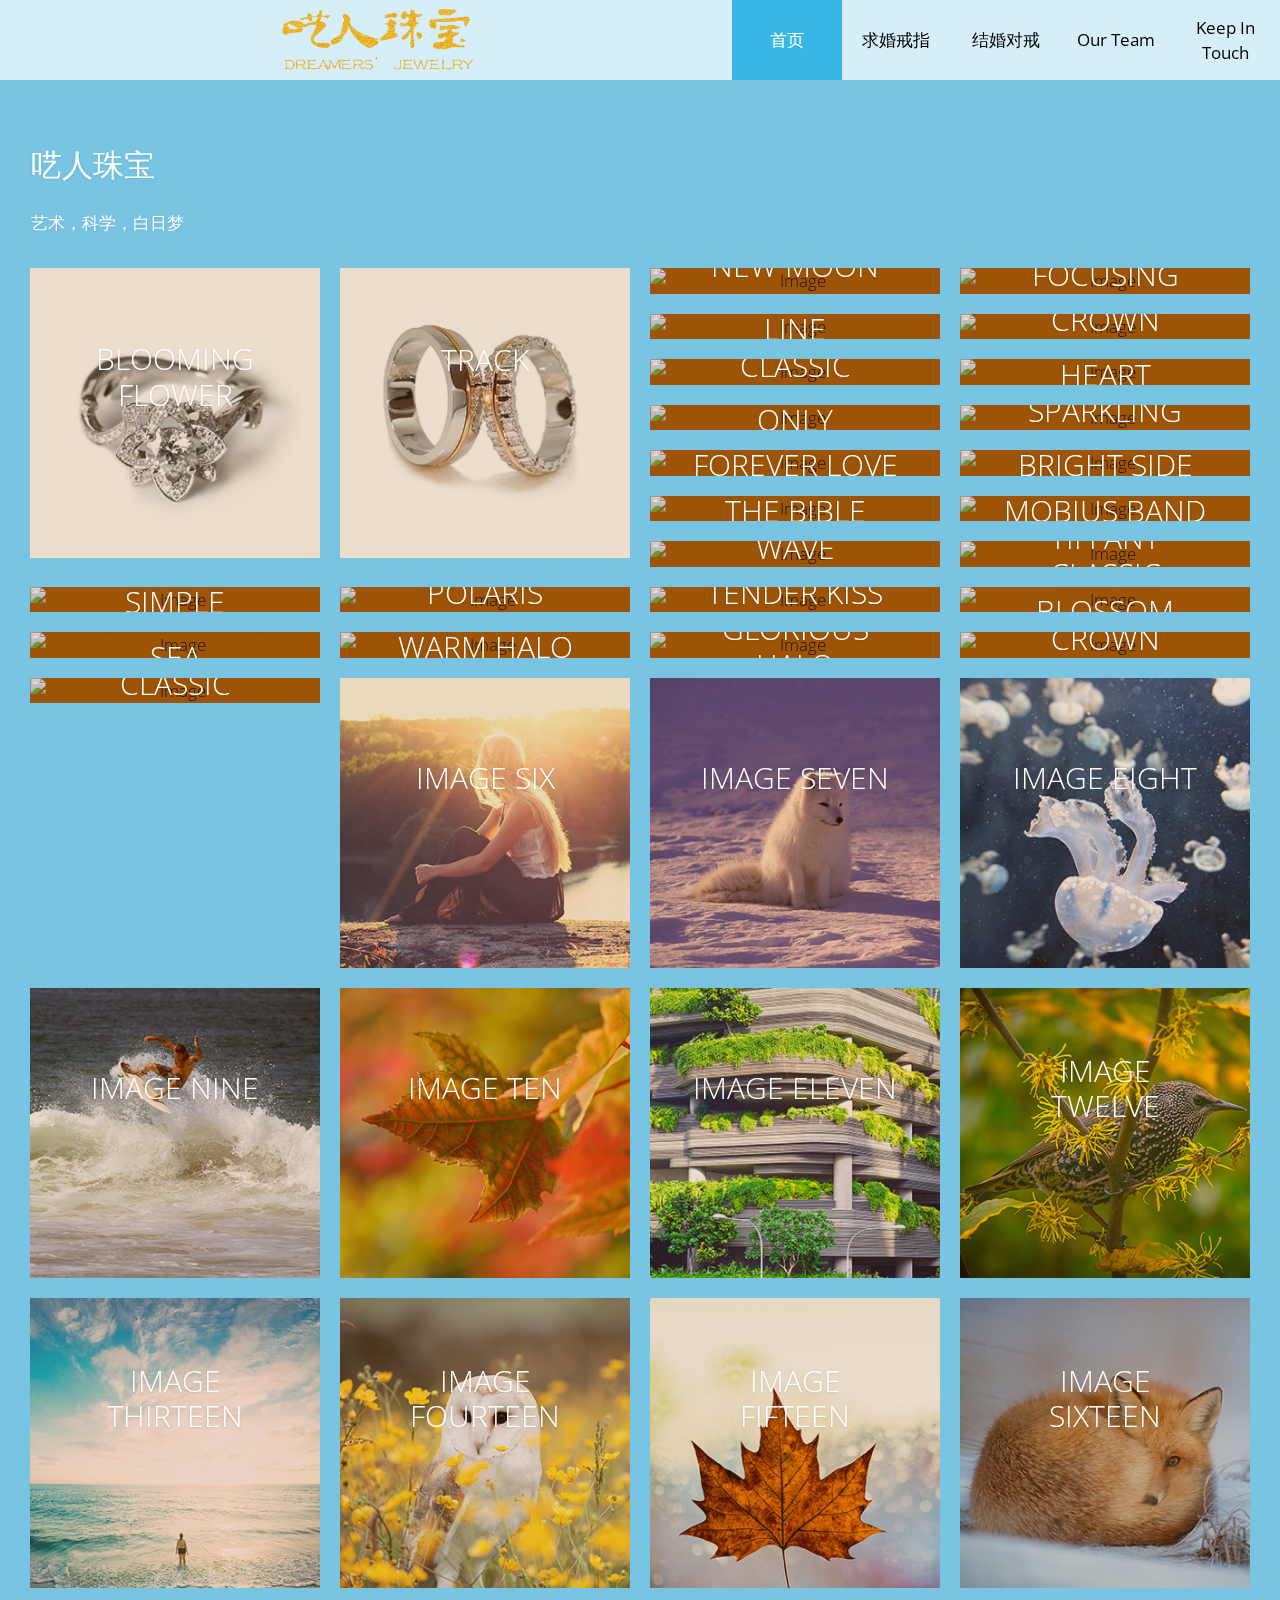
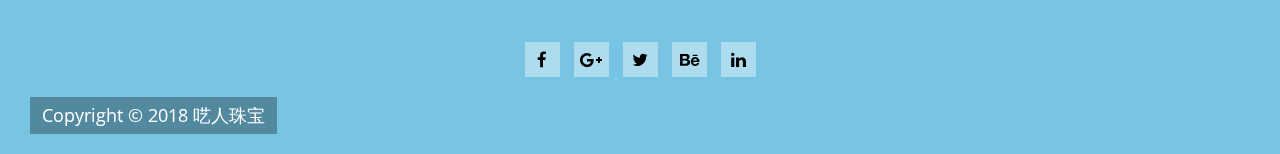
==== commit 1e8198a8: "Update index.html" ====
--- a/index.html
+++ b/index.html
@@ -87,47 +87,248 @@
                                             <figcaption>
                                                 <h2 class="tm-figure-title"> <span>Blooming Flower</span></h2>
                                                 <p class="tm-figure-description">爱情就像一朵盛开的花，不同的是她永不凋零</p>
-                                                <a href="./img/1flower.jpg">查看大图</a>
-                                            </figcaption>           
-                                        </figure>
-                                    </div>
-                                    <div class="grid-item">
-                                        <figure class="effect-bubba">
-                                            <img src="img/tm-img-02-tn.jpg" alt="Image" class="img-fluid tm-img">
-                                            <figcaption>
-                                                <h2 class="tm-figure-title">Image <span>Two</span></h2>
-                                                <p class="tm-figure-description">Maecenas purus sem, lobortis id odio in sapien.</p>
-                                                <a href="img/tm-img-02.jpg">View more</a>
-                                            </figcaption>
-                                        </figure>
-                                    </div>
-                                    <div class="grid-item">
-                                        <figure class="effect-bubba">
-                                            <img src="img/tm-img-03-tn.jpg" alt="Image" class="img-fluid tm-img">
-                                            <figcaption>
-                                                <h2 class="tm-figure-title">Image <span>Three</span></h2>
-                                                <p class="tm-figure-description">Lorem ipsum dolor sit amet, consectetur adipiscing elit.</p>
-                                                <a href="img/tm-img-03.jpg">View more</a>
-                                            </figcaption>           
-                                        </figure>
-                                    </div>
-                                    <div class="grid-item">
-                                        <figure class="effect-bubba">
-                                            <img src="img/tm-img-04-tn.jpg" alt="Image" class="img-fluid tm-img">
-                                            <figcaption>
-                                                <h2 class="tm-figure-title">Image <span>Four</span></h2>
-                                                <p class="tm-figure-description">Maecenas purus sem, lobortis id odio in sapien.</p>
-                                                <a href="img/tm-img-04.jpg">View more</a>
-                                            </figcaption>           
-                                        </figure>
-                                    </div>  
-                                    <div class="grid-item">
-                                        <figure class="effect-bubba">
-                                            <img src="img/tm-img-05-tn.jpg" alt="Image" class="img-fluid tm-img">
-                                            <figcaption>
-                                                <h2 class="tm-figure-title">Image <span>Five</span></h2>
-                                                <p class="tm-figure-description">Lorem ipsum dolor sit amet, consectetur adipiscing elit.</p>
-                                                <a href="img/tm-img-05.jpg">View more</a>
+                                                <a href="./img/1flower.jpg">View more</a>
+                                            </figcaption>           
+                                        </figure>
+                                    </div>
+                                    <div class="grid-item">
+                                        <figure class="effect-bubba">
+											
+											<img src="./img/1weddingbands1.jpg" alt="Image" class="img-fluid tm-img">
+                                            <figcaption>
+                                                <h2 class="tm-figure-title"><span>Track</span></h2>
+                                                <p class="tm-figure-description">倘若你细细考究爱情的轨迹,你便会发现,爱情并非总是那么毫无征兆地突然而来的,她其实是有迹可循的。</p>
+                                                <a href="./img/1weddingbands.jpg">View more</a>
+                                            </figcaption>   
+											
+                                        </figure>
+                                    </div>
+                                    <div class="grid-item">
+                                        <figure class="effect-bubba">
+                                            <img src="./img/2weddingbands1.jpg" alt="Image" class="img-fluid tm-img">
+                                            <figcaption>
+                                                <h2 class="tm-figure-title"><span>New Moon</span></h2>
+                                                <p class="tm-figure-description">在夜空中获得永恒之爱的月亮女神，用柔和的弧度，描绘出美丽的光影。</p>
+                                                <a href="./img/2weddingbands.jpg">View more</a>
+                                            </figcaption>           
+                                        </figure>
+                                    </div>
+									<div class="grid-item">
+                                        <figure class="effect-bubba">
+                                            <img src="./img/3weddingbands1.jpg" alt="Image" class="img-fluid tm-img">
+                                            <figcaption>
+                                                <h2 class="tm-figure-title"><span>Focusing</span></h2>
+                                                <p class="tm-figure-description">我的世界很小，但我们的世界很大。</p>
+                                                <a href="./img/3weddingbands.jpg">View more</a>
+                                            </figcaption>           
+                                        </figure>
+                                    </div>
+                                   <div class="grid-item">
+                                        <figure class="effect-bubba">
+                                            <img src="./img/4weddingbands1.jpg" alt="Image" class="img-fluid tm-img">
+                                            <figcaption>
+                                                <h2 class="tm-figure-title"><span>Line</span></h2>
+                                                <p class="tm-figure-description">一缕情丝，连接你和我。</p>
+                                                <a href="./img/4weddingbands.jpg">View more</a>
+                                            </figcaption>           
+                                        </figure>
+                                    </div>
+									<div class="grid-item">
+                                        <figure class="effect-bubba">
+                                            <img src="./img/5weddingbands1.jpg" alt="Image" class="img-fluid tm-img">
+                                            <figcaption>
+                                                <h2 class="tm-figure-title"><span>Crown</span></h2>
+                                                <p class="tm-figure-description">你看，阳光照到的地方，都是我们的王国。</p>
+                                                <a href="./img/5weddingbands.jpg">View more</a>
+                                            </figcaption>           
+                                        </figure>
+                                    </div>
+									<div class="grid-item">
+                                        <figure class="effect-bubba">
+                                            <img src="./img/6weddingbands1.jpg" alt="Image" class="img-fluid tm-img">
+                                            <figcaption>
+                                                <h2 class="tm-figure-title"><span>Classic</span></h2>
+                                                <p class="tm-figure-description">莫扎特说，古典的爱情是一位一流的诗人。</p>
+                                                <a href="./img/6weddingbands.jpg">View more</a>
+                                            </figcaption>           
+                                        </figure>
+                                    </div><div class="grid-item">
+                                        <figure class="effect-bubba">
+                                            <img src="./img/7weddingbands1.jpg" alt="Image" class="img-fluid tm-img">
+                                            <figcaption>
+                                                <h2 class="tm-figure-title"><span>Melting Heart</span></h2>
+                                                <p class="tm-figure-description">男女对戒相互依偎时即呈现优美的爱心曲线，心仿佛要融化。</p>
+                                                <a href="./img/7weddingbands.jpg">View more</a>
+                                            </figcaption>           
+                                        </figure>
+                                    </div><div class="grid-item">
+                                        <figure class="effect-bubba">
+                                            <img src="./img/8weddingbands1.jpg" alt="Image" class="img-fluid tm-img">
+                                            <figcaption>
+                                                <h2 class="tm-figure-title"><span>Only</span></h2>
+                                                <p class="tm-figure-description">情不知所起，一往而情深。</p>
+                                                <a href="./img/8weddingbands.jpg">View more</a>
+                                            </figcaption>           
+                                        </figure>
+                                    </div>
+									<div class="grid-item">
+                                        <figure class="effect-bubba">
+                                            <img src="./img/9weddingbands1.jpg" alt="Image" class="img-fluid tm-img">
+                                            <figcaption>
+                                                <h2 class="tm-figure-title"><span>Sparkling</span></h2>
+                                                <p class="tm-figure-description">排钻的闪耀光芒，是守护两人爱情的圣火。</p>
+                                                <a href="./img/9weddingbands.jpg">View more</a>
+                                            </figcaption>           
+                                        </figure>
+                                    </div>
+									<div class="grid-item">
+                                        <figure class="effect-bubba">
+                                            <img src="./img/10weddingbands1.jpg" alt="Image" class="img-fluid tm-img">
+                                            <figcaption>
+                                                <h2 class="tm-figure-title"><span>Forever Love</span></h2>
+                                                <p class="tm-figure-description">爱，是永不止息。</p>
+                                                <a href="./img/10weddingbands.jpg">View more</a>
+                                            </figcaption>           
+                                        </figure>
+                                    </div>
+									<div class="grid-item">
+                                        <figure class="effect-bubba">
+                                            <img src="./img/12weddingbands1.jpg" alt="Image" class="img-fluid tm-img">
+                                            <figcaption>
+                                                <h2 class="tm-figure-title"><span>Bright Side</span></h2>
+                                                <p class="tm-figure-description">有你，有爱，有所期待。</p>
+                                                <a href="./img/12weddingbands.jpg">View more</a>
+                                            </figcaption>           
+                                        </figure>
+                                    </div>
+									<div class="grid-item">
+                                        <figure class="effect-bubba">
+                                            <img src="./img/13weddingbands1.jpg" alt="Image" class="img-fluid tm-img">
+                                            <figcaption>
+                                                <h2 class="tm-figure-title"><span>The Bible</span></h2>
+                                                <p class="tm-figure-description">爱是恒久忍耐，又有恩慈。</p>
+                                                <a href="./img/13weddingbands.jpg">View more</a>
+                                            </figcaption>           
+                                        </figure>
+                                    </div>
+									<div class="grid-item">
+                                        <figure class="effect-bubba">
+                                            <img src="./img/14weddingbands1.jpg" alt="Image" class="img-fluid tm-img">
+                                            <figcaption>
+                                                <h2 class="tm-figure-title"><span>Mobius Band</span></h2>
+                                                <p class="tm-figure-description">人生若只如初见。</p>
+                                                <a href="./img/14weddingbands.jpg">View more</a>
+                                            </figcaption>           
+                                        </figure>
+                                    </div>
+									
+                                    <div class="grid-item">
+                                        <figure class="effect-bubba">
+                                            <img src="./img/15weddingbands1.jpg" alt="Image" class="img-fluid tm-img">
+                                            <figcaption>
+                                                <h2 class="tm-figure-title"><span>Wave</span></h2>
+                                                <p class="tm-figure-description">君住长江头，我住长江尾，日日思君，共饮江水。</p>
+                                                <a href="./img/15weddingbands.jpg">View more</a>
+                                            </figcaption>           
+                                        </figure>
+                                    </div>
+									<div class="grid-item">
+                                        <figure class="effect-bubba">
+                                            <img src="./img/1ring1.jpg" alt="Image" class="img-fluid tm-img">
+                                            <figcaption>
+                                                <h2 class="tm-figure-title"><span>Tiffany Classic</span></h2>
+                                                <p class="tm-figure-description">一万年太久，130年刚刚好。</p>
+                                                <a href="img/1ring.jpg">View more</a>
+                                            </figcaption>           
+                                        </figure>
+                                    </div>
+									<div class="grid-item">
+                                        <figure class="effect-bubba">
+                                            <img src="./img/2ring1.jpg" alt="Image" class="img-fluid tm-img">
+                                            <figcaption>
+                                                <h2 class="tm-figure-title"><span>Simple</span></h2>
+                                                <p class="tm-figure-description">简单的爱情是最好的爱情。</p>
+                                                <a href="img/2ring.jpg">View more</a>
+                                            </figcaption>           
+                                        </figure>
+                                    </div>
+									<div class="grid-item">
+                                        <figure class="effect-bubba">
+                                            <img src="./img/3ring1.jpg" alt="Image" class="img-fluid tm-img">
+                                            <figcaption>
+                                                <h2 class="tm-figure-title"><span>Polaris</span></h2>
+                                                <p class="tm-figure-description">街景一直后退，我追随你一路向北。</p>
+                                                <a href="img/3ring.jpg">View more</a>
+                                            </figcaption>           
+                                        </figure>
+                                    </div>
+									<div class="grid-item">
+                                        <figure class="effect-bubba">
+                                            <img src="./img/4ring1.jpg" alt="Image" class="img-fluid tm-img">
+                                            <figcaption>
+                                                <h2 class="tm-figure-title"><span>Tender Kiss</span></h2>
+                                                <p class="tm-figure-description">柔和的线条代表了我温柔的轻吻。</p>
+                                                <a href="img/4ring.jpg">View more</a>
+                                            </figcaption>           
+                                        </figure>
+                                    </div>
+									<div class="grid-item">
+                                        <figure class="effect-bubba">
+                                            <img src="./img/5ring1.jpg" alt="Image" class="img-fluid tm-img">
+                                            <figcaption>
+                                                <h2 class="tm-figure-title"><span>Cherry Blossom</span></h2>
+                                                <p class="tm-figure-description">一朵粉红的樱花，代表了充满仪式感的生活。</p>
+                                                <a href="img/5ring.jpg">View more</a>
+                                            </figcaption>           
+                                        </figure>
+                                    </div>
+									<div class="grid-item">
+                                        <figure class="effect-bubba">
+                                            <img src="./img/6ring1.jpg" alt="Image" class="img-fluid tm-img">
+                                            <figcaption>
+                                                <h2 class="tm-figure-title"><span>Pearl in the Sea</span></h2>
+                                                <p class="tm-figure-description">你是大海中的宝藏，黑暗中唯有你闪烁光芒。</p>
+                                                <a href="img/6ring.jpg">View more</a>
+                                            </figcaption>           
+                                        </figure>
+                                    </div>
+									<div class="grid-item">
+                                        <figure class="effect-bubba">
+                                            <img src="./img/7ring1.jpg" alt="Image" class="img-fluid tm-img">
+                                            <figcaption>
+                                                <h2 class="tm-figure-title"><span>Warm Halo</span></h2>
+                                                <p class="tm-figure-description">愿阳光一直如此温暖。</p>
+                                                <a href="img/7ring.jpg">View more</a>
+                                            </figcaption>           
+                                        </figure>
+                                    </div>
+									<div class="grid-item">
+                                        <figure class="effect-bubba">
+                                            <img src="./img/8ring1.jpg" alt="Image" class="img-fluid tm-img">
+                                            <figcaption>
+                                                <h2 class="tm-figure-title"><span>Glorious Halo</span></h2>
+                                                <p class="tm-figure-description">让阳光更加明媚。</p>
+                                                <a href="img/8ring.jpg">View more</a>
+                                            </figcaption>           
+                                        </figure>
+                                    </div>
+									<div class="grid-item">
+                                        <figure class="effect-bubba">
+                                            <img src="./img/9ring1.jpg" alt="Image" class="img-fluid tm-img">
+                                            <figcaption>
+                                                <h2 class="tm-figure-title"><span>Crown</span></h2>
+                                                <p class="tm-figure-description">不要叫我大王，叫我女王大人。</p>
+                                                <a href="img/9ring.jpg">View more</a>
+                                            </figcaption>           
+                                        </figure>
+                                    </div>
+									<div class="grid-item">
+                                        <figure class="effect-bubba">
+                                            <img src="./img/11ring1.jpg" alt="Image" class="img-fluid tm-img">
+                                            <figcaption>
+                                                <h2 class="tm-figure-title"><span>Classic</span></h2>
+                                                <p class="tm-figure-description">如果让我形容你，我会说，这个姑娘谦逊又不失典雅。</p>
+                                                <a href="img/11ring.jpg">View more</a>
                                             </figcaption>           
                                         </figure>
                                     </div>
@@ -271,6 +472,106 @@
                                             </figcaption>           
                                         </figure>
                                     </div>
+									<div class="grid-item">
+                                        <figure class="effect-bubba">
+                                            <img src="./img/1ring1.jpg" alt="Image" class="img-fluid tm-img">
+                                            <figcaption>
+                                                <h2 class="tm-figure-title"><span>Tiffany Classic</span></h2>
+                                                <p class="tm-figure-description">一万年太久，130年刚刚好。</p>
+                                                <a href="img/1ring.jpg">View more</a>
+                                            </figcaption>           
+                                        </figure>
+                                    </div>
+									<div class="grid-item">
+                                        <figure class="effect-bubba">
+                                            <img src="./img/2ring1.jpg" alt="Image" class="img-fluid tm-img">
+                                            <figcaption>
+                                                <h2 class="tm-figure-title"><span>Simple</span></h2>
+                                                <p class="tm-figure-description">简单的爱情是最好的爱情。</p>
+                                                <a href="img/2ring.jpg">View more</a>
+                                            </figcaption>           
+                                        </figure>
+                                    </div>
+									<div class="grid-item">
+                                        <figure class="effect-bubba">
+                                            <img src="./img/3ring1.jpg" alt="Image" class="img-fluid tm-img">
+                                            <figcaption>
+                                                <h2 class="tm-figure-title"><span>Polaris</span></h2>
+                                                <p class="tm-figure-description">街景一直后退，我追随你一路向北。</p>
+                                                <a href="img/3ring.jpg">View more</a>
+                                            </figcaption>           
+                                        </figure>
+                                    </div>
+									<div class="grid-item">
+                                        <figure class="effect-bubba">
+                                            <img src="./img/4ring1.jpg" alt="Image" class="img-fluid tm-img">
+                                            <figcaption>
+                                                <h2 class="tm-figure-title"><span>Tender Kiss</span></h2>
+                                                <p class="tm-figure-description">柔和的线条代表了我温柔的轻吻。</p>
+                                                <a href="img/4ring.jpg">View more</a>
+                                            </figcaption>           
+                                        </figure>
+                                    </div>
+									<div class="grid-item">
+                                        <figure class="effect-bubba">
+                                            <img src="./img/5ring1.jpg" alt="Image" class="img-fluid tm-img">
+                                            <figcaption>
+                                                <h2 class="tm-figure-title"><span>Cherry Blossom</span></h2>
+                                                <p class="tm-figure-description">一朵粉红的樱花，代表了充满仪式感的生活。</p>
+                                                <a href="img/5ring.jpg">View more</a>
+                                            </figcaption>           
+                                        </figure>
+                                    </div>
+									<div class="grid-item">
+                                        <figure class="effect-bubba">
+                                            <img src="./img/6ring1.jpg" alt="Image" class="img-fluid tm-img">
+                                            <figcaption>
+                                                <h2 class="tm-figure-title"><span>Pearl in the Sea</span></h2>
+                                                <p class="tm-figure-description">你是大海中的宝藏，黑暗中唯有你闪烁光芒。</p>
+                                                <a href="img/6ring.jpg">View more</a>
+                                            </figcaption>           
+                                        </figure>
+                                    </div>
+									<div class="grid-item">
+                                        <figure class="effect-bubba">
+                                            <img src="./img/7ring1.jpg" alt="Image" class="img-fluid tm-img">
+                                            <figcaption>
+                                                <h2 class="tm-figure-title"><span>Warm Halo</span></h2>
+                                                <p class="tm-figure-description">愿阳光一直如此温暖。</p>
+                                                <a href="img/7ring.jpg">View more</a>
+                                            </figcaption>           
+                                        </figure>
+                                    </div>
+									<div class="grid-item">
+                                        <figure class="effect-bubba">
+                                            <img src="./img/8ring1.jpg" alt="Image" class="img-fluid tm-img">
+                                            <figcaption>
+                                                <h2 class="tm-figure-title"><span>Glorious Halo</span></h2>
+                                                <p class="tm-figure-description">让阳光更加明媚。</p>
+                                                <a href="img/8ring.jpg">View more</a>
+                                            </figcaption>           
+                                        </figure>
+                                    </div>
+									<div class="grid-item">
+                                        <figure class="effect-bubba">
+                                            <img src="./img/9ring1.jpg" alt="Image" class="img-fluid tm-img">
+                                            <figcaption>
+                                                <h2 class="tm-figure-title"><span>Crown</span></h2>
+                                                <p class="tm-figure-description">不要叫我大王，叫我女王大人。</p>
+                                                <a href="img/9ring.jpg">View more</a>
+                                            </figcaption>           
+                                        </figure>
+                                    </div>
+									<div class="grid-item">
+                                        <figure class="effect-bubba">
+                                            <img src="./img/11ring1.jpg" alt="Image" class="img-fluid tm-img">
+                                            <figcaption>
+                                                <h2 class="tm-figure-title"><span>Classic</span></h2>
+                                                <p class="tm-figure-description">如果让我形容你，我会说，这个姑娘谦逊又不失典雅。</p>
+                                                <a href="img/11ring.jpg">View more</a>
+                                            </figcaption>           
+                                        </figure>
+                                    </div>
                                     <div class="grid-item">
                                         <figure class="effect-bubba">
                                             <img src="img/tm-img-11-tn.jpg" alt="Image" class="img-fluid tm-img">
@@ -412,11 +713,131 @@
                                     </div>
                                     <div class="grid-item">
                                         <figure class="effect-bubba">
-                                            <img src="img/tm-img-06-tn.jpg" alt="Image" class="img-fluid tm-img">
-                                            <figcaption>
-                                                <h2 class="tm-figure-title">Picture <span>Two</span></h2>
-                                                <p class="tm-figure-description">Maecenas purus sem, lobortis id odio in sapien.</p>
-                                                <a href="img/tm-img-06.jpg">View more</a>
+                                            <img src="./img/2weddingbands1.jpg" alt="Image" class="img-fluid tm-img">
+                                            <figcaption>
+                                                <h2 class="tm-figure-title"><span>New Moon</span></h2>
+                                                <p class="tm-figure-description">在夜空中获得永恒之爱的月亮女神，用柔和的弧度，描绘出美丽的光影。</p>
+                                                <a href="./img/2weddingbands.jpg">View more</a>
+                                            </figcaption>           
+                                        </figure>
+                                    </div>
+									<div class="grid-item">
+                                        <figure class="effect-bubba">
+                                            <img src="./img/3weddingbands1.jpg" alt="Image" class="img-fluid tm-img">
+                                            <figcaption>
+                                                <h2 class="tm-figure-title"><span>Focusing</span></h2>
+                                                <p class="tm-figure-description">我的世界很小，但我们的世界很大。</p>
+                                                <a href="./img/3weddingbands.jpg">View more</a>
+                                            </figcaption>           
+                                        </figure>
+                                    </div>
+									<div class="grid-item">
+                                        <figure class="effect-bubba">
+                                            <img src="./img/4weddingbands1.jpg" alt="Image" class="img-fluid tm-img">
+                                            <figcaption>
+                                                <h2 class="tm-figure-title"><span>Line</span></h2>
+                                                <p class="tm-figure-description">一缕情丝，连接你和我。</p>
+                                                <a href="./img/4weddingbands.jpg">View more</a>
+                                            </figcaption>           
+                                        </figure>
+                                    </div>
+									<div class="grid-item">
+                                        <figure class="effect-bubba">
+                                            <img src="./img/5weddingbands1.jpg" alt="Image" class="img-fluid tm-img">
+                                            <figcaption>
+                                                <h2 class="tm-figure-title"><span>Crown</span></h2>
+                                                <p class="tm-figure-description">你看，阳光照到的地方，都是我们的王国。</p>
+                                                <a href="./img/5weddingbands.jpg">View more</a>
+                                            </figcaption>           
+                                        </figure>
+                                    </div>
+									<div class="grid-item">
+                                        <figure class="effect-bubba">
+                                            <img src="./img/6weddingbands1.jpg" alt="Image" class="img-fluid tm-img">
+                                            <figcaption>
+                                                <h2 class="tm-figure-title"><span>Classic</span></h2>
+                                                <p class="tm-figure-description">莫扎特说，古典的爱情是一位一流的诗人。</p>
+                                                <a href="./img/6weddingbands.jpg">View more</a>
+                                            </figcaption>           
+                                        </figure>
+                                    </div>
+									<div class="grid-item">
+                                        <figure class="effect-bubba">
+                                            <img src="./img/7weddingbands1.jpg" alt="Image" class="img-fluid tm-img">
+                                            <figcaption>
+                                                <h2 class="tm-figure-title"><span>Melting Heart</span></h2>
+                                                <p class="tm-figure-description">男女对戒相互依偎时即呈现优美的爱心曲线，心仿佛要融化。</p>
+                                                <a href="./img/7weddingbands.jpg">View more</a>
+                                            </figcaption>           
+                                        </figure>
+                                    </div>
+									<div class="grid-item">
+                                        <figure class="effect-bubba">
+                                            <img src="./img/8weddingbands1.jpg" alt="Image" class="img-fluid tm-img">
+                                            <figcaption>
+                                                <h2 class="tm-figure-title"><span>Only</span></h2>
+                                                <p class="tm-figure-description">情不知所起，一往而情深。</p>
+                                                <a href="./img/8weddingbands.jpg">View more</a>
+                                            </figcaption>           
+                                        </figure>
+                                    </div>
+									<div class="grid-item">
+                                        <figure class="effect-bubba">
+                                            <img src="./img/9weddingbands1.jpg" alt="Image" class="img-fluid tm-img">
+                                            <figcaption>
+                                                <h2 class="tm-figure-title"><span>Sparkling</span></h2>
+                                                <p class="tm-figure-description">排钻的闪耀光芒，是守护两人爱情的圣火。</p>
+                                                <a href="./img/9weddingbands.jpg">View more</a>
+                                            </figcaption>           
+                                        </figure>
+                                    </div>
+									<div class="grid-item">
+                                        <figure class="effect-bubba">
+                                            <img src="./img/10weddingbands1.jpg" alt="Image" class="img-fluid tm-img">
+                                            <figcaption>
+                                                <h2 class="tm-figure-title"><span>Forever Love</span></h2>
+                                                <p class="tm-figure-description">爱，是永不止息。</p>
+                                                <a href="./img/10weddingbands.jpg">View more</a>
+                                            </figcaption>           
+                                        </figure>
+                                    </div>
+									<div class="grid-item">
+                                        <figure class="effect-bubba">
+                                            <img src="./img/12weddingbands1.jpg" alt="Image" class="img-fluid tm-img">
+                                            <figcaption>
+                                                <h2 class="tm-figure-title"><span>Bright Side</span></h2>
+                                                <p class="tm-figure-description">有你，有爱，有所期待。</p>
+                                                <a href="./img/12weddingbands.jpg">View more</a>
+                                            </figcaption>           
+                                        </figure>
+                                    </div>
+									<div class="grid-item">
+                                        <figure class="effect-bubba">
+                                            <img src="./img/13weddingbands1.jpg" alt="Image" class="img-fluid tm-img">
+                                            <figcaption>
+                                                <h2 class="tm-figure-title"><span>The Bible</span></h2>
+                                                <p class="tm-figure-description">爱是恒久忍耐，又有恩慈。</p>
+                                                <a href="./img/13weddingbands.jpg">View more</a>
+                                            </figcaption>           
+                                        </figure>
+                                    </div>
+									<div class="grid-item">
+                                        <figure class="effect-bubba">
+                                            <img src="./img/14weddingbands1.jpg" alt="Image" class="img-fluid tm-img">
+                                            <figcaption>
+                                                <h2 class="tm-figure-title"><span>Mobius Band</span></h2>
+                                                <p class="tm-figure-description">人生若只如初见。</p>
+                                                <a href="./img/14weddingbands.jpg">View more</a>
+                                            </figcaption>           
+                                        </figure>
+                                    </div>
+									<div class="grid-item">
+                                        <figure class="effect-bubba">
+                                            <img src="./img/15weddingbands1.jpg" alt="Image" class="img-fluid tm-img">
+                                            <figcaption>
+                                                <h2 class="tm-figure-title"><span>Wave</span></h2>
+                                                <p class="tm-figure-description">君住长江头，我住长江尾，日日思君，共饮江水。</p>
+                                                <a href="./img/15weddingbands.jpg">View more</a>
                                             </figcaption>           
                                         </figure>
                                     </div>
@@ -601,9 +1022,7 @@
                     <a href="#" class="tm-social-link"><i class="fa fa-linkedin"></i></a>
                 </div>
                 
-                <p class="tm-copyright-text">Copyright &copy; 2017 Your Company 
-                
-                 - Design: Tooplate.More Templates <a href="http://www.cssmoban.com/" target="_blank" title="模板之家">模板之家</a> - Collect from <a href="http://www.cssmoban.com/" title="网页模板" target="_blank">网页模板</a></p>
+                <p class="tm-copyright-text">Copyright &copy; 2018 呓人珠宝</p>
 
             </footer>
                     
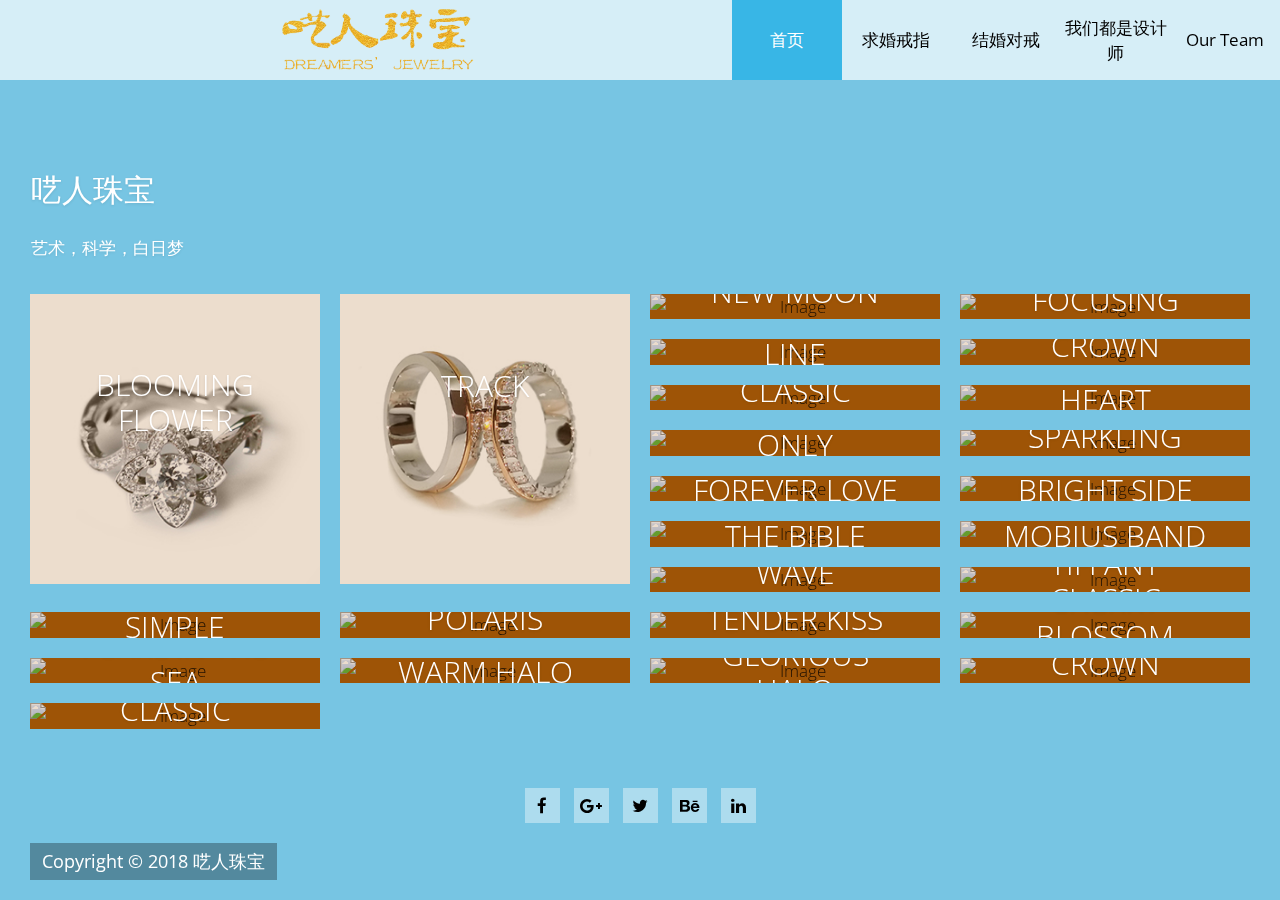
==== commit 32ddd483: "Update index.html" ====
--- a/index.html
+++ b/index.html
@@ -55,10 +55,10 @@
                                     <a class="nav-link" href="#0" data-no="3">结婚对戒</a>
                                 </li>
                                 <li class="nav-item">
-                                    <a class="nav-link" href="#0" data-no="4">Our Team</a>
+                                    <a class="nav-link" href="#0" data-no="4">我们都是设计师</a>
                                 </li>
-                                <li class="nav-item">
-                                    <a class="nav-link" href="#0" data-no="5">Keep in touch</a>
+								<li class="nav-item">
+                                    <a class="nav-link" href="#0" data-no="5">Our Team</a>
                                 </li>
                             </ul>
                         </div>                        
@@ -327,121 +327,12 @@
                                             <img src="./img/11ring1.jpg" alt="Image" class="img-fluid tm-img">
                                             <figcaption>
                                                 <h2 class="tm-figure-title"><span>Classic</span></h2>
-                                                <p class="tm-figure-description">如果让我形容你，我会说，这个姑娘谦逊又不失典雅。</p>
+                                                <p class="tm-figure-description">如果让我形容你，我会说，这个姑娘谦逊又优雅。</p>
                                                 <a href="img/11ring.jpg">View more</a>
                                             </figcaption>           
                                         </figure>
                                     </div>
-                                    <div class="grid-item">
-                                        <figure class="effect-bubba">
-                                            <img src="img/tm-img-06-tn.jpg" alt="Image" class="img-fluid tm-img">
-                                            <figcaption>
-                                                <h2 class="tm-figure-title">Image <span>Six</span></h2>
-                                                <p class="tm-figure-description">Maecenas purus sem, lobortis id odio in sapien.</p>
-                                                <a href="img/tm-img-06.jpg">View more</a>
-                                            </figcaption>
-                                        </figure>
-                                    </div>
-                                    <div class="grid-item">
-                                        <figure class="effect-bubba">
-                                            <img src="img/tm-img-07-tn.jpg" alt="Image" class="img-fluid tm-img">
-                                            <figcaption>
-                                                <h2 class="tm-figure-title">Image <span>Seven</span></h2>
-                                                <p class="tm-figure-description">Lorem ipsum dolor sit amet, consectetur adipiscing elit.</p>
-                                                <a href="img/tm-img-07.jpg">View more</a>
-                                            </figcaption>           
-                                        </figure>
-                                    </div>
-                                    <div class="grid-item">
-                                        <figure class="effect-bubba">
-                                            <img src="img/tm-img-08-tn.jpg" alt="Image" class="img-fluid tm-img">
-                                            <figcaption>
-                                                <h2 class="tm-figure-title">Image <span>Eight</span></h2>
-                                                <p class="tm-figure-description">Maecenas purus sem, lobortis id odio in sapien.</p>
-                                                <a href="img/tm-img-08.jpg">View more</a>
-                                            </figcaption>           
-                                        </figure>
-                                    </div>   
-                                    <div class="grid-item">
-                                        <figure class="effect-bubba">
-                                            <img src="img/tm-img-09-tn.jpg" alt="Image" class="img-fluid tm-img">
-                                            <figcaption>
-                                                <h2 class="tm-figure-title">Image <span>Nine</span></h2>
-                                                <p class="tm-figure-description">Lorem ipsum dolor sit amet, consectetur adipiscing elit.</p>
-                                                <a href="img/tm-img-09.jpg">View more</a>
-                                            </figcaption>           
-                                        </figure>
-                                    </div>
-                                    <div class="grid-item">
-                                        <figure class="effect-bubba">
-                                            <img src="img/tm-img-10-tn.jpg" alt="Image" class="img-fluid tm-img">
-                                            <figcaption>
-                                                <h2 class="tm-figure-title">Image <span>Ten</span></h2>
-                                                <p class="tm-figure-description">Maecenas purus sem, lobortis id odio in sapien.</p>
-                                                <a href="img/tm-img-10.jpg">View more</a>
-                                            </figcaption>
-                                        </figure>
-                                    </div>
-                                    <div class="grid-item">
-                                        <figure class="effect-bubba">
-                                            <img src="img/tm-img-11-tn.jpg" alt="Image" class="img-fluid tm-img">
-                                            <figcaption>
-                                                <h2 class="tm-figure-title">Image <span>Eleven</span></h2>
-                                                <p class="tm-figure-description">Lorem ipsum dolor sit amet, consectetur adipiscing elit.</p>
-                                                <a href="img/tm-img-11.jpg">View more</a>
-                                            </figcaption>           
-                                        </figure>
-                                    </div>
-                                    <div class="grid-item">
-                                        <figure class="effect-bubba">
-                                            <img src="img/tm-img-12-tn.jpg" alt="Image" class="img-fluid tm-img">
-                                            <figcaption>
-                                                <h2 class="tm-figure-title">Image <span>Twelve</span></h2>
-                                                <p class="tm-figure-description">Maecenas purus sem, lobortis id odio in sapien.</p>
-                                                <a href="img/tm-img-12.jpg">View more</a>
-                                            </figcaption>           
-                                        </figure>
-                                    </div>
-                                    <div class="grid-item">
-                                        <figure class="effect-bubba">
-                                            <img src="img/tm-img-13-tn.jpg" alt="Image" class="img-fluid tm-img">
-                                            <figcaption>
-                                                <h2 class="tm-figure-title">Image <span>Thirteen</span></h2>
-                                                <p class="tm-figure-description">Lorem ipsum dolor sit amet, consectetur adipiscing elit.</p>
-                                                <a href="img/tm-img-13.jpg">View more</a>
-                                            </figcaption>           
-                                        </figure>
-                                    </div>
-                                    <div class="grid-item">
-                                        <figure class="effect-bubba">
-                                            <img src="img/tm-img-14-tn.jpg" alt="Image" class="img-fluid tm-img">
-                                            <figcaption>
-                                                <h2 class="tm-figure-title">Image <span>Fourteen</span></h2>
-                                                <p class="tm-figure-description">Maecenas purus sem, lobortis id odio in sapien.</p>
-                                                <a href="img/tm-img-14.jpg">View more</a>
-                                            </figcaption>
-                                        </figure>
-                                    </div>
-                                    <div class="grid-item">
-                                        <figure class="effect-bubba">
-                                            <img src="img/tm-img-15-tn.jpg" alt="Image" class="img-fluid tm-img">
-                                            <figcaption>
-                                                <h2 class="tm-figure-title">Image <span>Fifteen</span></h2>
-                                                <p class="tm-figure-description">Lorem ipsum dolor sit amet, consectetur adipiscing elit.</p>
-                                                <a href="img/tm-img-15.jpg">View more</a>
-                                            </figcaption>           
-                                        </figure>
-                                    </div>
-                                    <div class="grid-item">
-                                        <figure class="effect-bubba">
-                                            <img src="img/tm-img-16-tn.jpg" alt="Image" class="img-fluid tm-img">
-                                            <figcaption>
-                                                <h2 class="tm-figure-title">Image <span>Sixteen</span></h2>
-                                                <p class="tm-figure-description">Maecenas purus sem, lobortis id odio in sapien.</p>
-                                                <a href="img/tm-img-16.jpg">View more</a>
-                                            </figcaption>           
-                                        </figure>
-                                    </div>                                                                       
+									
                                 </div>                                 
                             </div>
                         </div>                                                    
@@ -567,121 +458,12 @@
                                             <img src="./img/11ring1.jpg" alt="Image" class="img-fluid tm-img">
                                             <figcaption>
                                                 <h2 class="tm-figure-title"><span>Classic</span></h2>
-                                                <p class="tm-figure-description">如果让我形容你，我会说，这个姑娘谦逊又不失典雅。</p>
+                                                <p class="tm-figure-description">如果让我形容你，我会说，这个姑娘谦逊又优雅。</p>
                                                 <a href="img/11ring.jpg">View more</a>
                                             </figcaption>           
                                         </figure>
                                     </div>
-                                    <div class="grid-item">
-                                        <figure class="effect-bubba">
-                                            <img src="img/tm-img-11-tn.jpg" alt="Image" class="img-fluid tm-img">
-                                            <figcaption>
-                                                <h2 class="tm-figure-title">Picture <span>Two</span></h2>
-                                                <p class="tm-figure-description">Maecenas purus sem, lobortis id odio in sapien.</p>
-                                                <a href="img/tm-img-11.jpg">View more</a>
-                                            </figcaption>           
-                                        </figure>
-                                    </div>
-                                    <div class="grid-item">
-                                        <figure class="effect-bubba">
-                                            <img src="img/tm-img-10-tn.jpg" alt="Image" class="img-fluid tm-img">
-                                            <figcaption>
-                                                <h2 class="tm-figure-title">Picture <span>Three</span></h2>
-                                                <p class="tm-figure-description">Sus pendisse id placerat risus. Mauris quis luctus risus.</p>
-                                                <a href="img/tm-img-10.jpg">View more</a>
-                                            </figcaption>           
-                                        </figure>
-                                    </div>
-                                    <div class="grid-item">
-                                        <figure class="effect-bubba">
-                                            <img src="img/tm-img-09-tn.jpg" alt="Image" class="img-fluid tm-img">
-                                            <figcaption>
-                                                <h2 class="tm-figure-title">Picture <span>Four</span></h2>
-                                                <p class="tm-figure-description">Maecenas purus sem, lobortis id odio in sapien.</p>
-                                                <a href="img/tm-img-09.jpg">View more</a>
-                                            </figcaption>           
-                                        </figure>
-                                    </div>
-                                    <div class="grid-item">
-                                        <figure class="effect-bubba">
-                                            <img src="img/tm-img-08-tn.jpg" alt="Image" class="img-fluid tm-img">
-                                            <figcaption>
-                                                <h2 class="tm-figure-title">Picture <span>Five</span></h2>
-                                                <p class="tm-figure-description">Suspendisse id placerat risus. Mauris quis luctus risus.</p>
-                                                <a href="img/tm-img-08.jpg">View more</a>
-                                            </figcaption>           
-                                        </figure>
-                                    </div>
-                                    <div class="grid-item">
-                                        <figure class="effect-bubba">
-                                            <img src="img/tm-img-07-tn.jpg" alt="Image" class="img-fluid tm-img">
-                                            <figcaption>
-                                                <h2 class="tm-figure-title">Picture <span>Six</span></h2>
-                                                <p class="tm-figure-description">Maecenas purus sem, lobortis id odio in sapien.</p>
-                                                <a href="img/tm-img-07.jpg">View more</a>
-                                            </figcaption>           
-                                        </figure>
-                                    </div>  
-                                    <div class="grid-item">
-                                        <figure class="effect-bubba">
-                                            <img src="img/tm-img-06-tn.jpg" alt="Image" class="img-fluid tm-img">
-                                            <figcaption>
-                                                <h2 class="tm-figure-title">Picture <span>Seven</span></h2>
-                                                <p class="tm-figure-description">Maecenas purus sem, lobortis id odio in sapien.</p>
-                                                <a href="img/tm-img-06.jpg">View more</a>
-                                            </figcaption>           
-                                        </figure>
-                                    </div>  
-                                    <div class="grid-item">
-                                        <figure class="effect-bubba">
-                                            <img src="img/tm-img-05-tn.jpg" alt="Image" class="img-fluid tm-img">
-                                            <figcaption>
-                                                <h2 class="tm-figure-title">Picture <span>Eight</span></h2>
-                                                <p class="tm-figure-description">Maecenas purus sem, lobortis id odio in sapien.</p>
-                                                <a href="img/tm-img-05.jpg">View more</a>
-                                            </figcaption>           
-                                        </figure>
-                                    </div>  
-                                    <div class="grid-item">
-                                        <figure class="effect-bubba">
-                                            <img src="img/tm-img-04-tn.jpg" alt="Image" class="img-fluid tm-img">
-                                            <figcaption>
-                                                <h2 class="tm-figure-title">Picture <span>Nine</span></h2>
-                                                <p class="tm-figure-description">Maecenas purus sem, lobortis id odio in sapien.</p>
-                                                <a href="img/tm-img-04.jpg">View more</a>
-                                            </figcaption>           
-                                        </figure>
-                                    </div>  
-                                    <div class="grid-item">
-                                        <figure class="effect-bubba">
-                                            <img src="img/tm-img-03-tn.jpg" alt="Image" class="img-fluid tm-img">
-                                            <figcaption>
-                                                <h2 class="tm-figure-title">Picture <span>Ten</span></h2>
-                                                <p class="tm-figure-description">Maecenas purus sem, lobortis id odio in sapien.</p>
-                                                <a href="img/tm-img-03.jpg">View more</a>
-                                            </figcaption>           
-                                        </figure>
-                                    </div>  
-                                    <div class="grid-item">
-                                        <figure class="effect-bubba">
-                                            <img src="img/tm-img-02-tn.jpg" alt="Image" class="img-fluid tm-img">
-                                            <figcaption>
-                                                <h2 class="tm-figure-title">Picture <span>Eleven</span></h2>
-                                                <p class="tm-figure-description">Maecenas purus sem, lobortis id odio in sapien.</p>
-                                                <a href="img/tm-img-02.jpg">View more</a>
-                                            </figcaption>           
-                                        </figure>
-                                    </div>  
-                                    <div class="grid-item">
-                                        <figure class="effect-bubba">
-                                            <img src="img/tm-img-01-tn.jpg" alt="Image" class="img-fluid tm-img">
-                                            <figcaption>
-                                                <h2 class="tm-figure-title">Picture <span>Twelve</span></h2>
-                                                <p class="tm-figure-description">Maecenas purus sem, lobortis id odio in sapien.</p>
-                                                <a href="img/tm-img-01.jpg">View more</a>
-                                            </figcaption>           
-                                        </figure>
-                                    </div>  
+                                   
                                 </div>                                 
                             </div>
                         </div>                      
@@ -841,73 +623,66 @@
                                             </figcaption>           
                                         </figure>
                                     </div>
-                                    <div class="grid-item">
-                                        <figure class="effect-bubba">
-                                            <img src="img/tm-img-13-tn.jpg" alt="Image" class="img-fluid tm-img">
-                                            <figcaption>
-                                                <h2 class="tm-figure-title">Picture <span>Three</span></h2>
-                                                <p class="tm-figure-description">Suspendisse id placerat risus. Mauris quis luctus risus.</p>
-                                                <a href="img/tm-img-13.jpg">View more</a>
-                                            </figcaption>           
-                                        </figure>
-                                    </div>
-                                    <div class="grid-item">
-                                        <figure class="effect-bubba">
-                                            <img src="img/tm-img-12-tn.jpg" alt="Image" class="img-fluid tm-img">
-                                            <figcaption>
-                                                <h2 class="tm-figure-title">Picture <span>Four</span></h2>
-                                                <p class="tm-figure-description">Maecenas purus sem, lobortis id odio in sapien.</p>
-                                                <a href="img/tm-img-12.jpg">View more</a>
-                                            </figcaption>           
-                                        </figure>
-                                    </div>
-                                    <div class="grid-item">
-                                        <figure class="effect-bubba">
-                                            <img src="img/tm-img-05-tn.jpg" alt="Image" class="img-fluid tm-img">
-                                            <figcaption>
-                                                <h2 class="tm-figure-title">Picture <span>Five</span></h2>
-                                                <p class="tm-figure-description">Suspendisse id placerat risus. Mauris quis luctus risus.</p>
-                                                <a href="img/tm-img-05.jpg">View more</a>
-                                            </figcaption>           
-                                        </figure>
-                                    </div>
-                                    <div class="grid-item">
-                                        <figure class="effect-bubba">
-                                            <img src="img/tm-img-09-tn.jpg" alt="Image" class="img-fluid tm-img">
-                                            <figcaption>
-                                                <h2 class="tm-figure-title">Picture <span>Six</span></h2>
-                                                <p class="tm-figure-description">Maecenas purus sem, lobortis id odio in sapien.</p>
-                                                <a href="img/tm-img-09.jpg">View more</a>
-                                            </figcaption>           
-                                        </figure>
-                                    </div>
-                                    <div class="grid-item">
-                                        <figure class="effect-bubba">
-                                            <img src="img/tm-img-11-tn.jpg" alt="Image" class="img-fluid tm-img">
-                                            <figcaption>
-                                                <h2 class="tm-figure-title">Picture <span>Seven</span></h2>
-                                                <p class="tm-figure-description">Suspendisse id placerat risus. Mauris quis luctus risus.</p>
-                                                <a href="img/tm-img-11.jpg">View more</a>
-                                            </figcaption>           
-                                        </figure>
-                                    </div>
-                                    <div class="grid-item">
-                                        <figure class="effect-bubba">
-                                            <img src="img/tm-img-14-tn.jpg" alt="Image" class="img-fluid tm-img">
-                                            <figcaption>
-                                                <h2 class="tm-figure-title">Picture <span>Eight</span></h2>
-                                                <p class="tm-figure-description">Maecenas purus sem, lobortis id odio in sapien.</p>
-                                                <a href="img/tm-img-14.jpg">View more</a>
-                                            </figcaption>           
-                                        </figure>
-                                    </div>                                                                                                 
+                                          
                                 </div>                                 
                             </div> <!-- .tm-img-gallery-container -->
                         </div>         
                     </div>  
                 </li>
 
-                <!-- Page 4 About -->
+                
+                <!-- Page 4 Contact Us -->
+                <li>
+                    <div class="cd-full-width">
+                        <div class="container-fluid js-tm-page-content tm-page-pad" data-page-no="5">
+                            <div class="tm-contact-page">                                
+                                <div class="row">
+                                    <div class="col-xs-12">
+                                        <div class="tm-flex tm-contact-container">                                
+                                            <div class="tm-bg-white-translucent text-xs-left tm-textbox tm-2-col-textbox-2 tm-textbox-padding tm-textbox-padding-contact">
+                                                <h2 class="tm-contact-info">Say hello to us!</h2>
+                                                <p class="tm-text">这里将展现您作为设计师，设计的作品。</p>                                                
+                                                
+                                                <!-- contact form -->
+                                                <form action="index.html" method="post" class="tm-contact-form">
+
+                                                    <div class="form-group">
+                                                        <input type="text" id="contact_name" name="contact_name" class="form-control" placeholder="Name"  required/>
+                                                    </div>
+                                        
+                                                    <div class="form-group">                                                        
+                                                        <input type="email" id="contact_email" name="contact_email" class="form-control" placeholder="Email"  required/>
+                                                    </div>                                                        
+                                                    
+                                                    <div class="form-group">
+                                                        <textarea id="contact_message" name="contact_message" class="form-control" rows="5" placeholder="Your message" required></textarea>
+                                                    </div> 
+
+                                                    <button type="submit" class="pull-xs-right tm-submit-btn">Send</button>  
+                                                
+                                                </form>  
+                                            </div>
+
+                                            <div class="tm-bg-white-translucent text-xs-left tm-textbox tm-2-col-textbox-2 tm-textbox-padding tm-textbox-padding-contact">
+                                                <h2 class="tm-contact-info">794 Old Street 12120, San Francisco, CA</h2>
+                                                <!-- google map goes here -->
+                                                <div id="google-map"></div>
+                                            </div>
+
+                                        </div>
+
+                                    </div>
+
+                                </div>
+
+                            </div>    
+
+                        </div>
+                        
+                    </div> <!-- .cd-full-width -->
+                </li>
+				
+				<!-- Page 5 About -->
                 <li>
                     <div class="cd-full-width">
                         <div class="container-fluid js-tm-page-content tm-page-width tm-pad-b" data-page-no="4">
@@ -916,7 +691,7 @@
                                     <div class="tm-flex">
                                         <div class="tm-bg-white-translucent text-xs-left tm-textbox tm-textbox-padding">
                                             <h2 class="tm-text-title">About our team</h2>
-                                            <p class="tm-text">Quisque efficitur dui id turpis cursus, quis faucibus nulla malesuada. Nulla consectetur eget quam id pulvinar. Nulla facilisi. Curabitur rhoncus lacinia tincidunt. Etiam velit dui, rutrum vel finibus ac, commodo at mauris. Donec vitae diam ac tellus consectetur interdum eu non odio.</p>
+                                            <p class="tm-text">我是呓人，卖梦为生。</p>
                                         </div>
                                     </div>
                                 </div>
@@ -960,56 +735,6 @@
 
                 </li>
 
-                <!-- Page 5 Contact Us -->
-                <li>
-                    <div class="cd-full-width">
-                        <div class="container-fluid js-tm-page-content tm-page-pad" data-page-no="5">
-                            <div class="tm-contact-page">                                
-                                <div class="row">
-                                    <div class="col-xs-12">
-                                        <div class="tm-flex tm-contact-container">                                
-                                            <div class="tm-bg-white-translucent text-xs-left tm-textbox tm-2-col-textbox-2 tm-textbox-padding tm-textbox-padding-contact">
-                                                <h2 class="tm-contact-info">Say hello to us!</h2>
-                                                <p class="tm-text">Pellentesque euismod, sem nec euismod interdum, odio elit venenatis est, gravida aliquet velit velit a ex. In luctus orci et orci lobortis, quis sagittis nibh laoreet.</p>                                                
-                                                
-                                                <!-- contact form -->
-                                                <form action="index.html" method="post" class="tm-contact-form">
-
-                                                    <div class="form-group">
-                                                        <input type="text" id="contact_name" name="contact_name" class="form-control" placeholder="Name"  required/>
-                                                    </div>
-                                        
-                                                    <div class="form-group">                                                        
-                                                        <input type="email" id="contact_email" name="contact_email" class="form-control" placeholder="Email"  required/>
-                                                    </div>                                                        
-                                                    
-                                                    <div class="form-group">
-                                                        <textarea id="contact_message" name="contact_message" class="form-control" rows="5" placeholder="Your message" required></textarea>
-                                                    </div> 
-
-                                                    <button type="submit" class="pull-xs-right tm-submit-btn">Send</button>  
-                                                
-                                                </form>  
-                                            </div>
-
-                                            <div class="tm-bg-white-translucent text-xs-left tm-textbox tm-2-col-textbox-2 tm-textbox-padding tm-textbox-padding-contact">
-                                                <h2 class="tm-contact-info">794 Old Street 12120, San Francisco, CA</h2>
-                                                <!-- google map goes here -->
-                                                <div id="google-map"></div>
-                                            </div>
-
-                                        </div>
-
-                                    </div>
-
-                                </div>
-
-                            </div>    
-
-                        </div>
-                        
-                    </div> <!-- .cd-full-width -->
-                </li>
             </ul> <!-- .cd-hero-slider -->
             
             <footer class="tm-footer">
